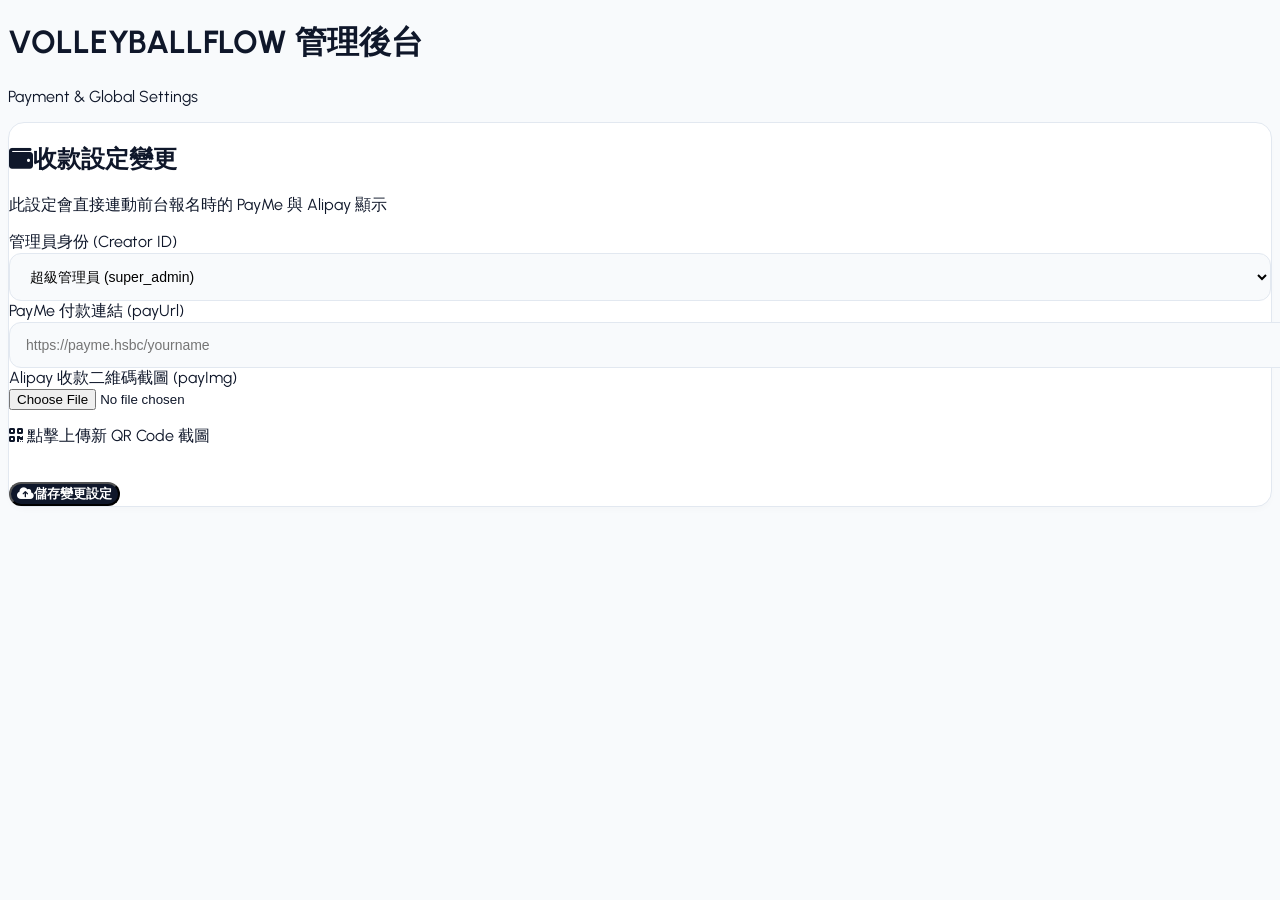
==== admin.html @ f873e1bb "Update admin.html" ====
<!DOCTYPE html>
<html lang="zh-Hant">
<head>
<meta charset="UTF-8">
<meta name="viewport" content="width=device-width, initial-scale=1.0, maximum-scale=1.0, user-scalable=no">
<title>VolleyballFlow | 後台管理系統</title>
<link rel="preconnect" href="https://fonts.googleapis.com">
<link rel="preconnect" href="https://fonts.gstatic.com" crossorigin>
<link href="https://fonts.googleapis.com/css2?family=Urbanist:wght@300;400;600;700;800&display=swap" rel="stylesheet">
<script src="https://cdn.tailwindcss.com"></script>
<link rel="stylesheet" href="https://cdnjs.cloudflare.com/ajax/libs/font-awesome/6.5.1/css/all.min.css">
<style>
body {
    background: #f8fafc;
    color: #0f172a;
    font-family: 'Urbanist', sans-serif;
}
.admin-card {
    background: #ffffff;
    border: 1px solid #e2e8f0;
    border-radius: 16px;
    box-shadow: 0 4px 6px -1px rgba(0, 0, 0, 0.02);
}
.btn-black {
    background: #0f172a;
    color: #ffffff;
    border-radius: 12px;
    font-weight: 600;
    transition: all 0.2s ease;
    display: flex;
    align-items: center;
    justify-content: center;
}
.btn-black:hover { background: #1e293b; }
.btn-black:disabled { opacity: 0.4; pointer-events: none; background: #64748b; }
.input-flat {
    width: 100%;
    border: 1px solid #e2e8f0;
    padding: 14px 16px;
    border-radius: 12px;
    font-size: 14px;
    outline: none;
    transition: all 0.2s ease;
    background: #f8fafc;
}
.input-flat:focus {
    border-color: #6366f1;
    background: #ffffff;
    box-shadow: 0 0 0 4px rgba(99, 102, 241, 0.1);
}
</style>
</head>
<body class="p-4 md:p-8">

<div class="max-w-xl mx-auto w-full">
    <header class="mb-8 mt-4 border-b border-slate-200 pb-6">
        <h1 class="text-2xl font-extrabold tracking-tighter">
            VOLLEYBALLFLOW <span class="text-indigo-600">管理後台</span>
        </h1>
        <p class="text-xs font-bold text-slate-400 tracking-widest uppercase mt-1">Payment & Global Settings</p>
    </header>

    <div class="admin-card p-6 space-y-6">
        <div class="border-b border-slate-100 pb-3">
            <h2 class="text-lg font-bold tracking-tight text-slate-800"><i class="fa-solid fa-wallet mr-2 text-indigo-500"></i>收款設定變更</h2>
            <p class="text-xs text-slate-400 mt-0.5">此設定會直接連動前台報名時的 PayMe 與 Alipay 顯示</p>
        </div>

        <div class="space-y-4">
            <div>
                <label class="block text-xs font-bold uppercase tracking-wider text-slate-500 mb-2">管理員身份 (Creator ID)</label>
                <select id="admin_id_select" class="input-flat font-mono font-bold text-indigo-600">
                    <option value="super_admin">超級管理員 (super_admin)</option>
                    </select>
            </div>

            <div>
                <label class="block text-xs font-bold uppercase tracking-wider text-slate-500 mb-2">PayMe 付款連結 (payUrl)</label>
                <input id="pay_url_input" type="text" placeholder="https://payme.hsbc/yourname" class="input-flat font-mono">
            </div>

            <div>
                <label class="block text-xs font-bold uppercase tracking-wider text-slate-500 mb-2">Alipay 收款二維碼截圖 (payImg)</label>
                <div class="border border-dashed border-slate-200 rounded-xl p-6 text-center relative hover:bg-slate-50 transition cursor-pointer bg-white">
                    <input type="file" id="pay_img_input" accept="image/*" class="absolute inset-0 w-full h-full opacity-0 cursor-pointer z-50">
                    <div id="upload_placeholder" class="text-slate-400 text-xs font-medium space-y-1">
                        <p><i class="fa-solid fa-qrcode text-xl mb-1 block text-slate-300"></i> 點擊上傳新 QR Code 截圖</p>
                    </div>
                    <img id="upload_preview" src="" class="hidden h-40 mx-auto rounded-lg relative z-10 object-contain shadow-sm border border-slate-100">
                </div>
            </div>

            <button id="btn_save_settings" class="w-full btn-black py-4 uppercase text-xs font-bold tracking-wider mt-4 shadow-md">
                <i class="fa-solid fa-cloud-arrow-up mr-2"></i> 儲存變更設定
            </button>
        </div>
    </div>
</div>

<script type="module">
import { initializeApp } from "https://www.gstatic.com/firebasejs/10.7.1/firebase-app.js";
import { initializeFirestore, doc, getDoc, setDoc } from "https://www.gstatic.com/firebasejs/10.7.1/firebase-firestore.js";

// 使用與前台完全相同的 Firebase 配置
const firebaseConfig = { apiKey: 'AIzaSyBTd2xfvfNxoaD9irEx-W4B5gptzC-Mon0', authDomain: "volleyballflow-7cf02.firebaseapp.com", projectId: "volleyballflow-7cf02", storageBucket: "volleyballflow-7cf02.firebasestorage.app", messagingSenderId: "1032620495700", appId: "1:1032620495700:web:c2d84f02e435d99e15eec1" };
const app = initializeApp(firebaseConfig);
const db = initializeFirestore(app);

const $ = id => document.getElementById(id);
let currentBase64Img = ""; // 用來暫存轉碼後的圖片

// 圖片壓縮並轉為 Base64 (高相容性做法)
const compressAndGetBase64 = (file) => new Promise((resolve, reject) => {
    const reader = new FileReader();
    reader.onload = e => {
        const img = new Image();
        img.onload = () => {
            const canvas = document.createElement('canvas');
            const max = 600; // 後台收款碼不需太大，600px 即可清晰掃碼
            const scale = img.width > max ? max / img.width : 1;
            canvas.width = img.width * scale;
            canvas.height = img.height * scale;
            const ctx = canvas.getContext('2d');
            if (!ctx) return reject(new Error("Canvas Error"));
            ctx.drawImage(img, 0, 0, canvas.width, canvas.height);
            resolve(canvas.toDataURL('image/jpeg', 0.7)); // 壓縮為 jpeg，品質 0.7
        };
        img.src = e.target.result;
    };
    reader.readAsDataURL(file);
});

// 即時預覽上傳的圖片
$('pay_img_input').onchange = async (e) => {
    const file = e.target.files[0];
    if (!file) return;
    try {
        $('btn_save_settings').disabled = true;
        $('btn_save_settings').innerText = "PROCESSING IMAGE...";
        
        currentBase64Img = await compressAndGetBase64(file);
        
        $('upload_preview').src = currentBase64Img;
        $('upload_preview').classList.remove('hidden');
        $('upload_placeholder').classList.add('hidden');
    } catch (err) {
        alert("圖片處理失敗，請重試");
    } finally {
        $('btn_save_settings').disabled = false;
        $('btn_save_settings').innerText = "儲存變更設定";
    }
};

// 進入頁面時，自動載入現有的設定資料
const loadCurrentSettings = async () => {
    const adminId = $('admin_id_select').value;
    // 依據前台邏輯：super_admin 存放在 global_settings/payment；其餘存放在 admins/adminId
    const docRef = adminId === 'super_admin' ? doc(db, "global_settings", "payment") : doc(db, "admins", adminId);
    
    try {
        const dSnap = await getDoc(docRef);
        if (dSnap.exists()) {
            const data = dSnap.data();
            $('pay_url_input').value = data.payUrl || "";
            if (data.payImg) {
                currentBase64Img = data.payImg;
                $('upload_preview').src = data.payImg;
                $('upload_preview').classList.remove('hidden');
                $('upload_placeholder').classList.add('hidden');
            } else {
                $('upload_preview').classList.add('hidden');
                $('upload_placeholder').classList.remove('hidden');
            }
        } else {
            $('pay_url_input').value = "";
            currentBase64Img = "";
            $('upload_preview').classList.add('hidden');
            $('upload_placeholder').classList.remove('hidden');
        }
    } catch (err) {
        console.error("載入失敗:", err);
    }
};

// 當切換身分時自動重新載入資料
$('admin_id_select').onchange = loadCurrentSettings;
window.addEventListener('DOMContentLoaded', loadCurrentSettings);

// 重大修復：直接在 JS 內綁定 click 事件，徹底解決 type="module" 導致 onclick 撳唔到嘅問題！
$('btn_save_settings').onclick = async () => {
    const adminId = $('admin_id_select').value;
    const payUrl = $('pay_url_input').value.trim();
    const btn = $('btn_save_settings');
    
    btn.disabled = true;
    btn.innerHTML = `<i class="fa-solid fa-spinner animate-spin mr-2"></i> SAVING...`;

    // 依據前台標準路徑對接
    const docRef = adminId === 'super_admin' ? doc(db, "global_settings", "payment") : doc(db, "admins", adminId);

    try {
        await setDoc(docRef, {
            payUrl: payUrl,
            payImg: currentBase64Img // 寫入前台對應的變數
        }, { merge: true });

        alert("🎉 付款設定變更成功！前台已即時同步。");
    } catch (error) {
        console.error("儲存失敗:", error);
        alert("儲存失敗，請檢查網路或 Firebase 權限設定！");
    } finally {
        btn.disabled = false;
        btn.innerHTML = `<i class="fa-solid fa-cloud-arrow-up mr-2"></i> 儲存變更設定`;
    }
};
</script>
</body>
</html>
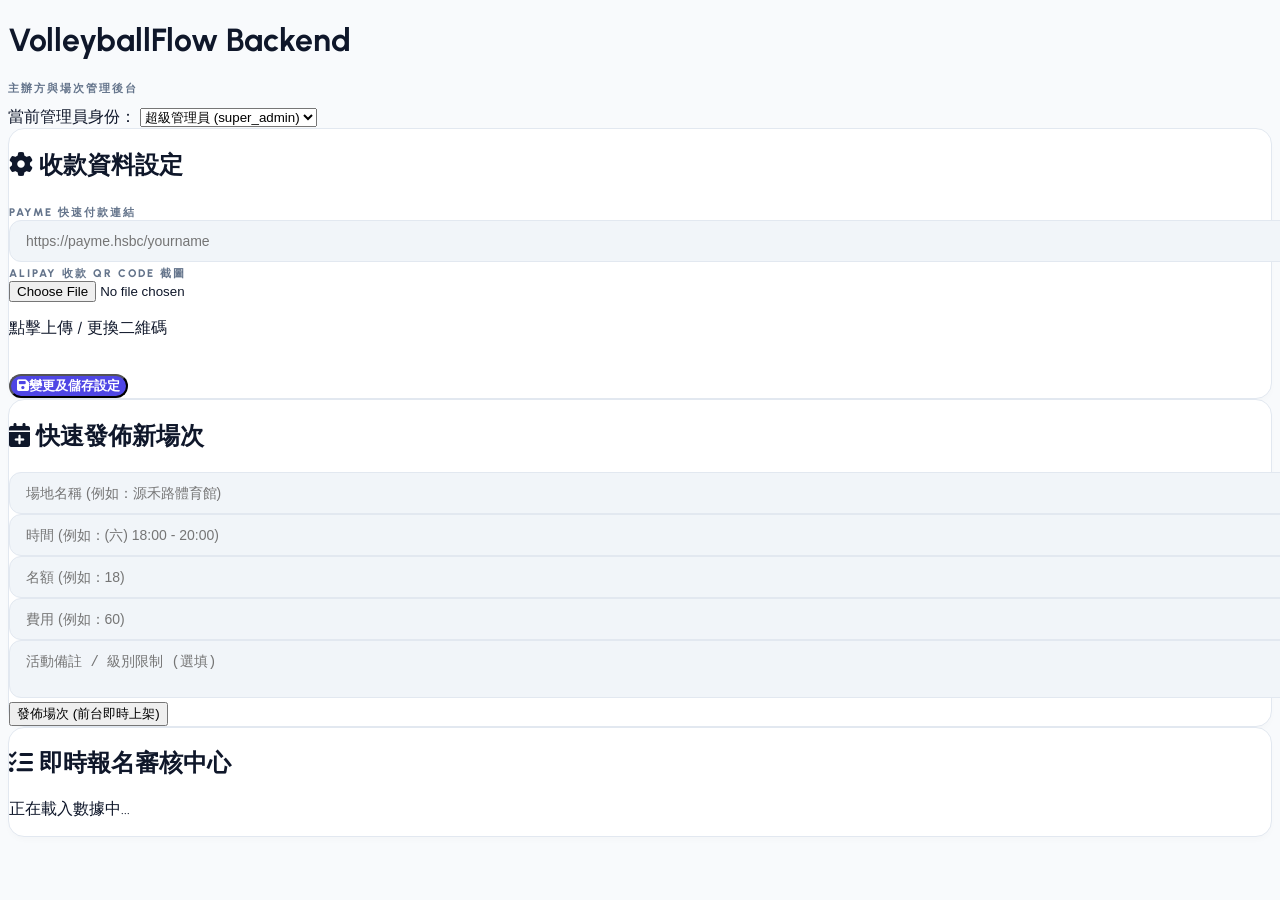
==== commit e24b430f: "Update admin.html" ====
--- a/admin.html
+++ b/admin.html
@@ -2,7 +2,7 @@
 <html lang="zh-Hant">
 <head>
 <meta charset="UTF-8">
-<meta name="viewport" content="width=device-width, initial-scale=1.0, maximum-scale=1.0, user-scalable=no">
+<meta name="viewport" content="width=device-width, initial-scale=1.0">
 <title>VolleyballFlow | 後台管理系統</title>
 <link rel="preconnect" href="https://fonts.googleapis.com">
 <link rel="preconnect" href="https://fonts.gstatic.com" crossorigin>
@@ -10,209 +10,295 @@
 <script src="https://cdn.tailwindcss.com"></script>
 <link rel="stylesheet" href="https://cdnjs.cloudflare.com/ajax/libs/font-awesome/6.5.1/css/all.min.css">
 <style>
-body {
-    background: #f8fafc;
-    color: #0f172a;
-    font-family: 'Urbanist', sans-serif;
-}
-.admin-card {
-    background: #ffffff;
-    border: 1px solid #e2e8f0;
-    border-radius: 16px;
-    box-shadow: 0 4px 6px -1px rgba(0, 0, 0, 0.02);
-}
-.btn-black {
-    background: #0f172a;
-    color: #ffffff;
-    border-radius: 12px;
-    font-weight: 600;
-    transition: all 0.2s ease;
-    display: flex;
-    align-items: center;
-    justify-content: center;
-}
-.btn-black:hover { background: #1e293b; }
-.btn-black:disabled { opacity: 0.4; pointer-events: none; background: #64748b; }
-.input-flat {
-    width: 100%;
-    border: 1px solid #e2e8f0;
-    padding: 14px 16px;
-    border-radius: 12px;
-    font-size: 14px;
-    outline: none;
-    transition: all 0.2s ease;
-    background: #f8fafc;
-}
-.input-flat:focus {
-    border-color: #6366f1;
-    background: #ffffff;
-    box-shadow: 0 0 0 4px rgba(99, 102, 241, 0.1);
-}
+body { background: #f8fafc; color: #0f172a; font-family: 'Urbanist', sans-serif; }
+.admin-card { background: #ffffff; border: 1px solid #e2e8f0; border-radius: 16px; box-shadow: 0 4px 6px -1px rgba(0,0,0,0.02); }
+.input-flat { width: 100%; border: 1px solid #e2e8f0; padding: 12px 16px; border-radius: 12px; font-size: 14px; outline: none; background: #f1f5f9; transition: all 0.2s; }
+.input-flat:focus { border-color: #4f46e5; background: #ffffff; box-shadow: 0 0 0 4px rgba(79, 70, 229, 0.1); }
+.btn-indigo { background: #4f46e5; color: #ffffff; border-radius: 12px; font-weight: 600; transition: all 0.2s; display: flex; align-items: center; justify-content: center; }
+.btn-indigo:hover { background: #4338ca; }
+.btn-indigo:disabled { opacity: 0.5; pointer-events: none; }
+.section-title { font-size: 11px; font-weight: 800; text-transform: uppercase; letter-spacing: 2px; color: #64748b; }
 </style>
 </head>
 <body class="p-4 md:p-8">
 
-<div class="max-w-xl mx-auto w-full">
-    <header class="mb-8 mt-4 border-b border-slate-200 pb-6">
-        <h1 class="text-2xl font-extrabold tracking-tighter">
-            VOLLEYBALLFLOW <span class="text-indigo-600">管理後台</span>
-        </h1>
-        <p class="text-xs font-bold text-slate-400 tracking-widest uppercase mt-1">Payment & Global Settings</p>
+<div class="max-w-7xl mx-auto space-y-8">
+    <header class="flex flex-col md:flex-row justify-between items-start md:items-center border-b border-slate-200 pb-6 gap-4">
+        <div>
+            <h1 class="text-3xl font-black tracking-tight text-slate-900">VolleyballFlow <span class="text-indigo-600">Backend</span></h1>
+            <p class="section-title mt-1">主辦方與場次管理後台</p>
+        </div>
+        <div class="flex items-center gap-3 bg-white p-3 rounded-xl border border-slate-200 shadow-2xs">
+            <span class="text-xs font-bold text-slate-500">當前管理員身份：</span>
+            <select id="admin-selector" onchange="window.adminFlow.loadPaymentSettings()" class="text-xs font-bold text-indigo-600 outline-none bg-transparent cursor-pointer">
+                <option value="super_admin">超級管理員 (super_admin)</option>
+                <option value="admin_01">一般主辦方 (admin_01)</option>
+                <option value="admin_02">一般主辦方 (admin_02)</option>
+            </select>
+        </div>
     </header>
 
-    <div class="admin-card p-6 space-y-6">
-        <div class="border-b border-slate-100 pb-3">
-            <h2 class="text-lg font-bold tracking-tight text-slate-800"><i class="fa-solid fa-wallet mr-2 text-indigo-500"></i>收款設定變更</h2>
-            <p class="text-xs text-slate-400 mt-0.5">此設定會直接連動前台報名時的 PayMe 與 Alipay 顯示</p>
+    <div class="grid grid-cols-1 lg:grid-cols-3 gap-8">
+        
+        <div class="space-y-6">
+            <div class="admin-card p-6">
+                <h2 class="text-lg font-bold tracking-tight mb-4 text-slate-800"><i class="fa-solid fa-gear text-indigo-500 mr-1"></i> 收款資料設定</h2>
+                <div class="space-y-4">
+                    <div>
+                        <label class="section-title block mb-2">PayMe 快速付款連結</label>
+                        <input id="set_pay_url" type="text" placeholder="https://payme.hsbc/yourname" class="input-flat">
+                    </div>
+                    <div>
+                        <label class="section-title block mb-2">Alipay 收款 QR Code 截圖</label>
+                        <div class="border border-dashed border-slate-200 rounded-xl p-4 text-center relative hover:bg-slate-50 cursor-pointer bg-slate-50">
+                            <input type="file" id="set_pay_img_input" accept="image/*" class="absolute inset-0 w-full h-full opacity-0 cursor-pointer" onchange="window.adminFlow.previewPayImg(this)">
+                            <p id="pay_img_placeholder" class="text-slate-400 text-xs font-medium">點擊上傳 / 更換二維碼</p>
+                            <img id="pay_img_preview" src="" class="hidden h-32 mx-auto rounded-lg mt-2 object-contain border border-slate-200">
+                        </div>
+                    </div>
+                    <button id="btn-save-setting" onclick="window.adminFlow.savePaymentSettings()" class="w-full btn-indigo py-3.5 text-xs font-bold uppercase tracking-wider mt-2 shadow-sm">
+                        <i class="fa-solid fa-floppy-disk mr-1.5"></i> 變更及儲存設定
+                    </button>
+                </div>
+            </div>
+
+            <div class="admin-card p-6">
+                <h2 class="text-lg font-bold tracking-tight mb-4 text-slate-800"><i class="fa-solid fa-calendar-plus text-indigo-500 mr-1"></i> 快速發佈新場次</h2>
+                <div class="space-y-3">
+                    <input id="g_location" type="text" placeholder="場地名稱 (例如：源禾路體育館)" class="input-flat">
+                    <input id="g_time" type="text" placeholder="時間 (例如：(六) 18:00 - 20:00)" class="input-flat">
+                    <div class="grid grid-cols-2 gap-2">
+                        <input id="g_max" type="number" placeholder="名額 (例如：18)" class="input-flat">
+                        <input id="g_price" type="number" placeholder="費用 (例如：60)" class="input-flat">
+                    </div>
+                    <textarea id="g_desc" placeholder="活動備註 / 級別限制 (選填)" class="input-flat h-20 resize-none"></textarea>
+                    <button onclick="window.adminFlow.createGame()" class="w-full bg-slate-900 hover:bg-slate-800 text-white font-bold py-3.5 rounded-xl text-xs uppercase tracking-wider shadow-sm">
+                        發佈場次 (前台即時上架)
+                    </button>
+                </div>
+            </div>
         </div>
 
-        <div class="space-y-4">
-            <div>
-                <label class="block text-xs font-bold uppercase tracking-wider text-slate-500 mb-2">管理員身份 (Creator ID)</label>
-                <select id="admin_id_select" class="input-flat font-mono font-bold text-indigo-600">
-                    <option value="super_admin">超級管理員 (super_admin)</option>
-                    </select>
-            </div>
-
-            <div>
-                <label class="block text-xs font-bold uppercase tracking-wider text-slate-500 mb-2">PayMe 付款連結 (payUrl)</label>
-                <input id="pay_url_input" type="text" placeholder="https://payme.hsbc/yourname" class="input-flat font-mono">
-            </div>
-
-            <div>
-                <label class="block text-xs font-bold uppercase tracking-wider text-slate-500 mb-2">Alipay 收款二維碼截圖 (payImg)</label>
-                <div class="border border-dashed border-slate-200 rounded-xl p-6 text-center relative hover:bg-slate-50 transition cursor-pointer bg-white">
-                    <input type="file" id="pay_img_input" accept="image/*" class="absolute inset-0 w-full h-full opacity-0 cursor-pointer z-50">
-                    <div id="upload_placeholder" class="text-slate-400 text-xs font-medium space-y-1">
-                        <p><i class="fa-solid fa-qrcode text-xl mb-1 block text-slate-300"></i> 點擊上傳新 QR Code 截圖</p>
-                    </div>
-                    <img id="upload_preview" src="" class="hidden h-40 mx-auto rounded-lg relative z-10 object-contain shadow-sm border border-slate-100">
+        <div class="lg:col-span-2 space-y-6">
+            <div class="admin-card p-6">
+                <h2 class="text-lg font-bold tracking-tight mb-4 text-slate-800"><i class="fa-solid fa-list-check text-indigo-500 mr-1"></i> 即時報名審核中心</h2>
+                
+                <div id="games-dashboard" class="space-y-6">
+                    <p class="text-slate-400 text-xs">正在載入數據中...</p>
                 </div>
             </div>
-
-            <button id="btn_save_settings" class="w-full btn-black py-4 uppercase text-xs font-bold tracking-wider mt-4 shadow-md">
-                <i class="fa-solid fa-cloud-arrow-up mr-2"></i> 儲存變更設定
-            </button>
         </div>
+
     </div>
 </div>
 
+<div id="img-modal" class="fixed inset-0 bg-slate-900/80 hidden z-[9999] flex items-center justify-center p-4" onclick="this.classList.add('hidden')">
+    <img id="modal-img" src="" class="max-w-full max-h-[90vh] rounded-xl shadow-2xl">
+</div>
+
 <script type="module">
 import { initializeApp } from "https://www.gstatic.com/firebasejs/10.7.1/firebase-app.js";
-import { initializeFirestore, doc, getDoc, setDoc } from "https://www.gstatic.com/firebasejs/10.7.1/firebase-firestore.js";
-
-// 使用與前台完全相同的 Firebase 配置
+import { initializeFirestore, doc, getDoc, setDoc, collection, addDoc, onSnapshot, query, orderBy, serverTimestamp, updateDoc, deleteDoc } from "https://www.gstatic.com/firebasejs/10.7.1/firebase-firestore.js";
+
 const firebaseConfig = { apiKey: 'AIzaSyBTd2xfvfNxoaD9irEx-W4B5gptzC-Mon0', authDomain: "volleyballflow-7cf02.firebaseapp.com", projectId: "volleyballflow-7cf02", storageBucket: "volleyballflow-7cf02.firebasestorage.app", messagingSenderId: "1032620495700", appId: "1:1032620495700:web:c2d84f02e435d99e15eec1" };
 const app = initializeApp(firebaseConfig);
 const db = initializeFirestore(app);
 
 const $ = id => document.getElementById(id);
-let currentBase64Img = ""; // 用來暫存轉碼後的圖片
-
-// 圖片壓縮並轉為 Base64 (高相容性做法)
-const compressAndGetBase64 = (file) => new Promise((resolve, reject) => {
-    const reader = new FileReader();
-    reader.onload = e => {
-        const img = new Image();
-        img.onload = () => {
-            const canvas = document.createElement('canvas');
-            const max = 600; // 後台收款碼不需太大，600px 即可清晰掃碼
-            const scale = img.width > max ? max / img.width : 1;
-            canvas.width = img.width * scale;
-            canvas.height = img.height * scale;
-            const ctx = canvas.getContext('2d');
-            if (!ctx) return reject(new Error("Canvas Error"));
-            ctx.drawImage(img, 0, 0, canvas.width, canvas.height);
-            resolve(canvas.toDataURL('image/jpeg', 0.7)); // 壓縮為 jpeg，品質 0.7
+let currentPayImgBase64 = "";
+let activeListeners = {}; // 用嚟記住每個場次嘅即時監聽器
+
+window.adminFlow = {
+    // 1. 讀取付款設定
+    loadPaymentSettings: async () => {
+        const adminId = $('admin-selector').value;
+        const docRef = adminId === 'super_admin' ? doc(db, "global_settings", "payment") : doc(db, "admins", adminId);
+        
+        // 先清空
+        $('set_pay_url').value = "";
+        $('pay_img_preview').src = "";
+        $('pay_img_preview').classList.add('hidden');
+        $('pay_img_placeholder').classList.remove('hidden');
+        currentPayImgBase64 = "";
+
+        try {
+            const d = await getDoc(docRef);
+            if (d.exists()) {
+                const data = d.data();
+                if (data.payUrl) $('set_pay_url').value = data.payUrl;
+                if (data.payImg) {
+                    $('pay_img_preview').src = data.payImg;
+                    $('pay_img_preview').classList.remove('hidden');
+                    $('pay_img_placeholder').classList.add('hidden');
+                    currentPayImgBase64 = data.payImg;
+                }
+            }
+        } catch (e) { console.error("讀取付款設定失敗: ", e); }
+    },
+
+    // 2. 預覽同壓縮 QR Code 圖片
+    previewPayImg: (input) => {
+        const file = input.files[0];
+        if (!file) return;
+        const r = new FileReader();
+        r.onload = e => {
+            const img = new Image();
+            img.onload = () => {
+                const cvs = document.createElement('canvas');
+                const max = 500; // QR code 唔使太高像素，500px 夠晒
+                const scale = img.width > max ? max / img.width : 1;
+                cvs.width = img.width * scale;
+                cvs.height = img.height * scale;
+                const ctx = cvs.getContext('2d');
+                ctx.drawImage(img, 0, 0, cvs.width, cvs.height);
+                currentPayImgBase64 = cvs.toDataURL('image/jpeg', 0.7);
+                
+                $('pay_img_preview').src = currentPayImgBase64;
+                $('pay_img_preview').classList.remove('hidden');
+                $('pay_img_placeholder').classList.add('hidden');
+            };
+            img.src = e.target.result;
         };
-        img.src = e.target.result;
-    };
-    reader.readAsDataURL(file);
-});
-
-// 即時預覽上傳的圖片
-$('pay_img_input').onchange = async (e) => {
-    const file = e.target.files[0];
-    if (!file) return;
-    try {
-        $('btn_save_settings').disabled = true;
-        $('btn_save_settings').innerText = "PROCESSING IMAGE...";
+        r.readAsDataURL(file);
+    },
+
+    // 3. 儲存付款設定 (Fix 咗之前撳唔到嘅Bug)
+    savePaymentSettings: async () => {
+        const btn = $('btn-save-setting');
+        const adminId = $('admin-selector').value;
+        const payUrl = $('set_pay_url').value.trim();
         
-        currentBase64Img = await compressAndGetBase64(file);
-        
-        $('upload_preview').src = currentBase64Img;
-        $('upload_preview').classList.remove('hidden');
-        $('upload_placeholder').classList.add('hidden');
-    } catch (err) {
-        alert("圖片處理失敗，請重試");
-    } finally {
-        $('btn_save_settings').disabled = false;
-        $('btn_save_settings').innerText = "儲存變更設定";
+        btn.disabled = true;
+        btn.innerText = "SAVING...";
+
+        try {
+            const docRef = adminId === 'super_admin' ? doc(db, "global_settings", "payment") : doc(db, "admins", adminId);
+            await setDoc(docRef, {
+                payUrl: payUrl,
+                payImg: currentPayImgBase64
+            }, { merge: true });
+            
+            alert("✅ 付款設定已成功更新！前台報名將會即時連動。");
+        } catch (e) {
+            alert("❌ 儲存失敗，請檢查網路或資料庫權限。");
+            console.error(e);
+        } finally {
+            btn.disabled = false;
+            btn.innerHTML = `<i class="fa-solid fa-floppy-disk mr-1.5"></i> 變更及儲存設定`;
+        }
+    },
+
+    // 4. 開新場次
+    createGame: async () => {
+        const locName = $('g_location').value.trim();
+        const gTime = $('g_time').value.trim();
+        const gMax = parseInt($('g_max').value);
+        const gPrice = parseInt($('g_price').value);
+        const gDesc = $('g_desc').value.trim();
+        const adminId = $('admin-selector').value;
+        const adminName = adminId === 'super_admin' ? 'SuperAdmin' : adminId;
+
+        if (!locName || !gTime || !gMax || isNaN(gPrice)) {
+            alert("請填好晒所有主要場次資料！"); return;
+        }
+
+        try {
+            await addDoc(collection(db, "games"), {
+                location: locName,
+                time: gTime,
+                maxPlayers: gMax,
+                price: gPrice,
+                description: gDesc,
+                approved: true, // 後台開嘅場次預設自動批准顯示
+                createdBy: adminName,
+                createdById: adminId,
+                timestamp: serverTimestamp()
+            });
+            alert("🎉 新場次發佈成功！");
+            $('g_location').value = ""; $('g_time').value = ""; $('g_max').value = ""; $('g_price').value = ""; $('g_desc').value = "";
+        } catch (e) { alert("發佈場次失敗！"); }
+    },
+
+    // 5. 放大睇收據
+    viewReceipt: (base64) => {
+        $('modal-img').src = base64;
+        $('img-modal').classList.remove('hidden');
+    },
+
+    // 6. 核實球員狀態 (一鍵入正選 / 轉狀態)
+    updatePlayerStatus: async (gid, pid, newStatus) => {
+        try {
+            await updateDoc(doc(db, `games/${gid}/players`, pid), { status: newStatus });
+        } catch (e) { alert("更新失敗"); }
+    },
+
+    // 7. 刪除/拒絕球員
+    deletePlayer: async (gid, pid) => {
+        if (!confirm("確定要刪除呢個球員嘅報名紀錄？")) return;
+        try {
+            await deleteDoc(doc(db, `games/${gid}/players`, pid));
+        } catch (e) { alert("刪除失敗"); }
     }
 };
 
-// 進入頁面時，自動載入現有的設定資料
-const loadCurrentSettings = async () => {
-    const adminId = $('admin_id_select').value;
-    // 依據前台邏輯：super_admin 存放在 global_settings/payment；其餘存放在 admins/adminId
-    const docRef = adminId === 'super_admin' ? doc(db, "global_settings", "payment") : doc(db, "admins", adminId);
-    
-    try {
-        const dSnap = await getDoc(docRef);
-        if (dSnap.exists()) {
-            const data = dSnap.data();
-            $('pay_url_input').value = data.payUrl || "";
-            if (data.payImg) {
-                currentBase64Img = data.payImg;
-                $('upload_preview').src = data.payImg;
-                $('upload_preview').classList.remove('hidden');
-                $('upload_placeholder').classList.add('hidden');
-            } else {
-                $('upload_preview').classList.add('hidden');
-                $('upload_placeholder').classList.remove('hidden');
+// 監聽所有場次同埋佢哋下面嘅球員報名
+onSnapshot(query(collection(db, "games"), orderBy("timestamp", "desc")), (gamesSnap) => {
+    const dashboard = $('games-dashboard');
+    if (gamesSnap.empty) {
+        dashboard.innerHTML = `<p class="text-slate-400 text-xs text-center py-6">目前資料庫沒有任何場次</p>`;
+        return;
+    }
+
+    dashboard.innerHTML = ""; // 先清空
+
+    gamesSnap.forEach((gameDoc) => {
+        const g = gameDoc.data();
+        const gid = gameDoc.id;
+
+        const gameBox = document.createElement('div');
+        gameBox.className = "p-5 border border-slate-200 rounded-xl bg-slate-50 space-y-4";
+        gameBox.innerHTML = `
+            <div class="flex justify-between items-start border-b border-slate-200 pb-3">
+                <div>
+                    <h3 class="font-extrabold text-base text-slate-800 uppercase">${g.location}</h3>
+                    <p class="text-xs text-indigo-600 font-bold mt-0.5">${g.time} | 價錢: $${g.price} | 名額: ${g.maxPlayers}</p>
+                </div>
+                <span class="text-[9px] font-bold text-slate-400 bg-white border border-slate-200 px-2 py-0.5 rounded uppercase">ID: ${g.createdBy}</span>
+            </div>
+            <div id="player-rows-${gid}" class="space-y-2">
+                <p class="text-slate-400 text-[11px] italic">載入球員名冊中...</p>
+            </div>
+        `;
+        dashboard.appendChild(gameBox);
+
+        // 即時監聽該場次下所有球員嘅變動
+        if (activeListeners[gid]) activeListeners[gid](); // 拔除舊監聽防止記憶體洩漏
+        
+        activeListeners[gid] = onSnapshot(query(collection(db, `games/${gid}/players`), orderBy("timestamp", "asc")), (playersSnap) => {
+            const rowContainer = $(`player-rows-${gid}`);
+            if (!rowContainer) return;
+
+            if (playersSnap.empty) {
+                rowContainer.innerHTML = `<p class="text-slate-400 text-[11px]">暫時未有球員提交報名</p>`;
+                return;
             }
-        } else {
-            $('pay_url_input').value = "";
-            currentBase64Img = "";
-            $('upload_preview').classList.add('hidden');
-            $('upload_placeholder').classList.remove('hidden');
-        }
-    } catch (err) {
-        console.error("載入失敗:", err);
-    }
-};
-
-// 當切換身分時自動重新載入資料
-$('admin_id_select').onchange = loadCurrentSettings;
-window.addEventListener('DOMContentLoaded', loadCurrentSettings);
-
-// 重大修復：直接在 JS 內綁定 click 事件，徹底解決 type="module" 導致 onclick 撳唔到嘅問題！
-$('btn_save_settings').onclick = async () => {
-    const adminId = $('admin_id_select').value;
-    const payUrl = $('pay_url_input').value.trim();
-    const btn = $('btn_save_settings');
-    
-    btn.disabled = true;
-    btn.innerHTML = `<i class="fa-solid fa-spinner animate-spin mr-2"></i> SAVING...`;
-
-    // 依據前台標準路徑對接
-    const docRef = adminId === 'super_admin' ? doc(db, "global_settings", "payment") : doc(db, "admins", adminId);
-
-    try {
-        await setDoc(docRef, {
-            payUrl: payUrl,
-            payImg: currentBase64Img // 寫入前台對應的變數
-        }, { merge: true });
-
-        alert("🎉 付款設定變更成功！前台已即時同步。");
-    } catch (error) {
-        console.error("儲存失敗:", error);
-        alert("儲存失敗，請檢查網路或 Firebase 權限設定！");
-    } finally {
-        btn.disabled = false;
-        btn.innerHTML = `<i class="fa-solid fa-cloud-arrow-up mr-2"></i> 儲存變更設定`;
-    }
-};
-</script>
-</body>
-</html>
+
+            rowContainer.innerHTML = `
+                <table class="w-full text-left text-xs bg-white border border-slate-100 rounded-lg overflow-hidden shadow-2xs">
+                    <thead>
+                        <tr class="bg-slate-100 text-slate-500 font-bold border-b border-slate-200">
+                            <th class="p-2.5">球員</th>
+                            <th class="p-2.5">位置</th>
+                            <th class="p-2.5">收據</th>
+                            <th class="p-2.5">狀態</th>
+                            <th class="p-2.5 text-right">操作</th>
+                        </tr>
+                    </thead>
+                    <tbody id="tbody-${gid}"></tbody>
+                </table>
+            `;
+
+            const tbody = $(`tbody-${gid}`);
+            playersSnap.forEach((pDoc) => {
+                const p = pDoc.data();
+                const pid =
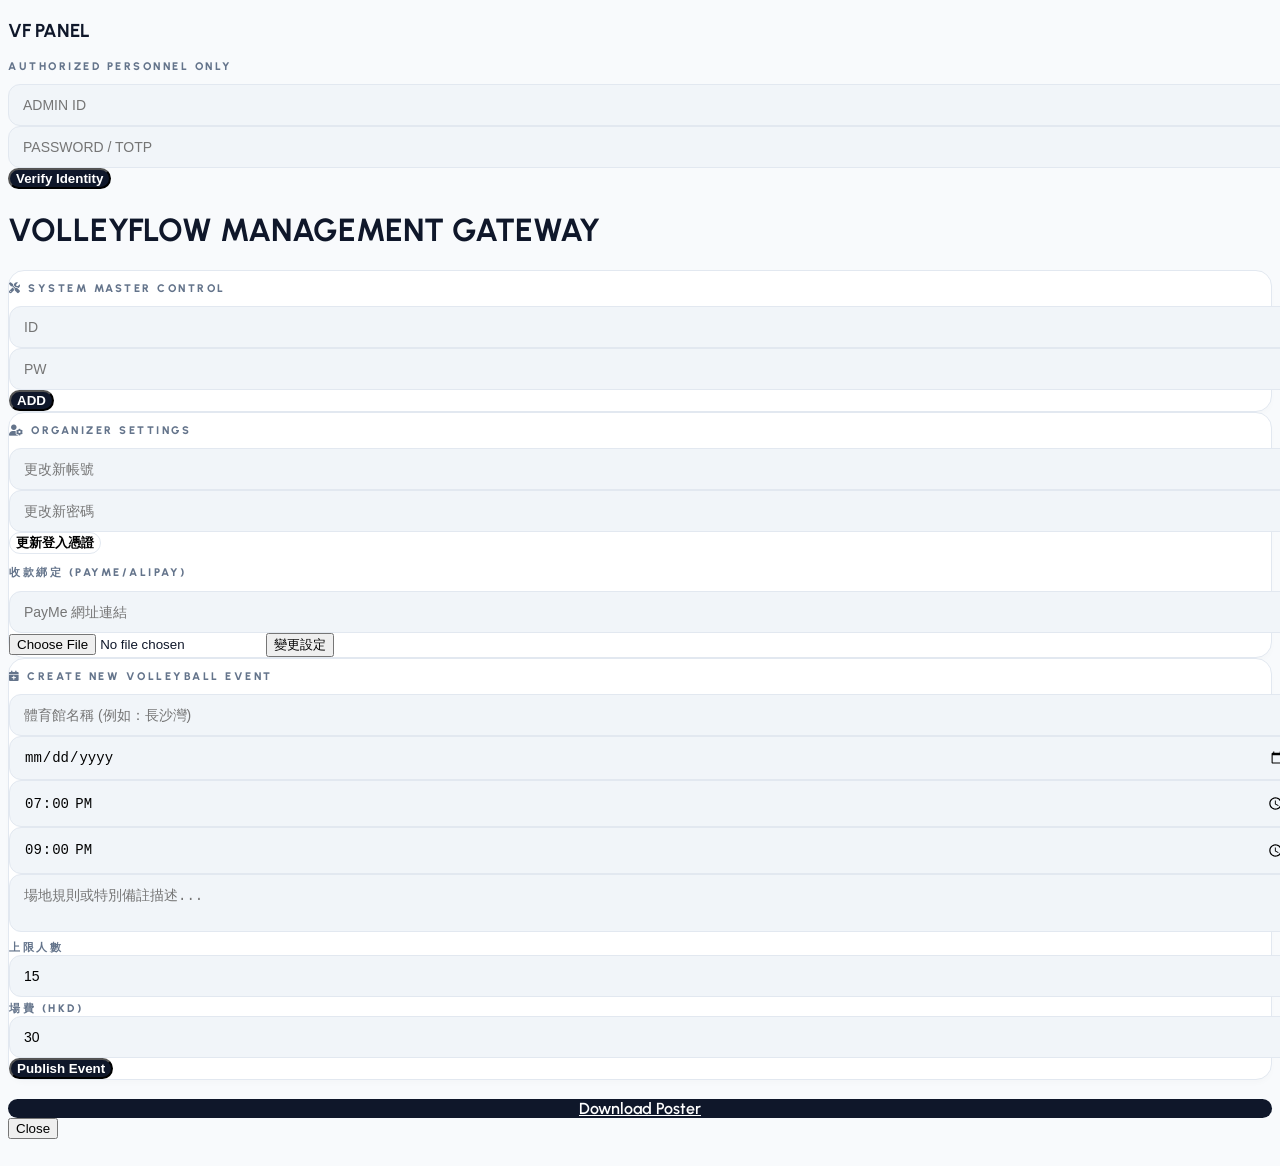
==== commit 0b60f54e: "Update admin.html" ====
--- a/admin.html
+++ b/admin.html
@@ -2,303 +2,414 @@
 <html lang="zh-Hant">
 <head>
 <meta charset="UTF-8">
-<meta name="viewport" content="width=device-width, initial-scale=1.0">
-<title>VolleyballFlow | 後台管理系統</title>
+<meta name="viewport" content="width=device-width, initial-scale=1.0, maximum-scale=1.0, user-scalable=no">
+<title>VolleyballFlow 控制總台 | 系統管理</title>
+
 <link rel="preconnect" href="https://fonts.googleapis.com">
 <link rel="preconnect" href="https://fonts.gstatic.com" crossorigin>
-<link href="https://fonts.googleapis.com/css2?family=Urbanist:wght@300;400;600;700;800&display=swap" rel="stylesheet">
+<link href="https://fonts.googleapis.com/css2?family=Urbanist:wght@400;600;700;800&display=swap" rel="stylesheet">
 <script src="https://cdn.tailwindcss.com"></script>
 <link rel="stylesheet" href="https://cdnjs.cloudflare.com/ajax/libs/font-awesome/6.5.1/css/all.min.css">
 <style>
-body { background: #f8fafc; color: #0f172a; font-family: 'Urbanist', sans-serif; }
-.admin-card { background: #ffffff; border: 1px solid #e2e8f0; border-radius: 16px; box-shadow: 0 4px 6px -1px rgba(0,0,0,0.02); }
-.input-flat { width: 100%; border: 1px solid #e2e8f0; padding: 12px 16px; border-radius: 12px; font-size: 14px; outline: none; background: #f1f5f9; transition: all 0.2s; }
-.input-flat:focus { border-color: #4f46e5; background: #ffffff; box-shadow: 0 0 0 4px rgba(79, 70, 229, 0.1); }
-.btn-indigo { background: #4f46e5; color: #ffffff; border-radius: 12px; font-weight: 600; transition: all 0.2s; display: flex; align-items: center; justify-content: center; }
-.btn-indigo:hover { background: #4338ca; }
-.btn-indigo:disabled { opacity: 0.5; pointer-events: none; }
-.section-title { font-size: 11px; font-weight: 800; text-transform: uppercase; letter-spacing: 2px; color: #64748b; }
+body {
+    background: #f8fafc;
+    color: #0f172a;
+    font-family: 'Urbanist', sans-serif;
+}
+.premium-card {
+    background: #ffffff;
+    border: 1px solid #e2e8f0;
+    border-radius: 16px;
+    box-shadow: 0 4px 6px -1px rgba(0, 0, 0, 0.02);
+}
+.btn-black {
+    background: #0f172a;
+    color: #ffffff;
+    border-radius: 12px;
+    font-weight: 600;
+    transition: all 0.2s ease;
+    display: flex;
+    align-items: center;
+    justify-content: center;
+}
+.btn-black:hover { background: #1e293b; }
+.btn-outline {
+    border: 1px solid #e2e8f0;
+    border-radius: 12px;
+    font-weight: 600;
+    background: #ffffff;
+    transition: all 0.2s ease;
+}
+.btn-outline:hover { border-color: #0f172a; background: #f8fafc; }
+.input-flat {
+    width: 100%;
+    border: 1px solid #e2e8f0;
+    padding: 12px 14px;
+    border-radius: 12px;
+    font-size: 14px;
+    outline: none;
+    background: #f1f5f9;
+}
+.input-flat:focus { border-color: #0f172a; background: #ffffff; }
+#toast {
+    position: fixed;
+    top: 24px;
+    left: 50%;
+    transform: translateX(-50%) translateY(-120px);
+    background: #0f172a;
+    color: #ffffff;
+    padding: 14px 28px;
+    border-radius: 50px;
+    z-index: 7000;
+    transition: transform 0.4s cubic-bezier(0.175, 0.885, 0.32, 1.275);
+}
+#toast.show { transform: translateX(-50%) translateY(0); }
+.section-title {
+    font-size: 11px;
+    font-weight: 800;
+    text-transform: uppercase;
+    letter-spacing: 2.5px;
+    color: #64748b;
+}
 </style>
 </head>
 <body class="p-4 md:p-8">
-
-<div class="max-w-7xl mx-auto space-y-8">
-    <header class="flex flex-col md:flex-row justify-between items-start md:items-center border-b border-slate-200 pb-6 gap-4">
-        <div>
-            <h1 class="text-3xl font-black tracking-tight text-slate-900">VolleyballFlow <span class="text-indigo-600">Backend</span></h1>
-            <p class="section-title mt-1">主辦方與場次管理後台</p>
-        </div>
-        <div class="flex items-center gap-3 bg-white p-3 rounded-xl border border-slate-200 shadow-2xs">
-            <span class="text-xs font-bold text-slate-500">當前管理員身份：</span>
-            <select id="admin-selector" onchange="window.adminFlow.loadPaymentSettings()" class="text-xs font-bold text-indigo-600 outline-none bg-transparent cursor-pointer">
-                <option value="super_admin">超級管理員 (super_admin)</option>
-                <option value="admin_01">一般主辦方 (admin_01)</option>
-                <option value="admin_02">一般主辦方 (admin_02)</option>
-            </select>
-        </div>
-    </header>
-
-    <div class="grid grid-cols-1 lg:grid-cols-3 gap-8">
-        
-        <div class="space-y-6">
-            <div class="admin-card p-6">
-                <h2 class="text-lg font-bold tracking-tight mb-4 text-slate-800"><i class="fa-solid fa-gear text-indigo-500 mr-1"></i> 收款資料設定</h2>
-                <div class="space-y-4">
-                    <div>
-                        <label class="section-title block mb-2">PayMe 快速付款連結</label>
-                        <input id="set_pay_url" type="text" placeholder="https://payme.hsbc/yourname" class="input-flat">
-                    </div>
-                    <div>
-                        <label class="section-title block mb-2">Alipay 收款 QR Code 截圖</label>
-                        <div class="border border-dashed border-slate-200 rounded-xl p-4 text-center relative hover:bg-slate-50 cursor-pointer bg-slate-50">
-                            <input type="file" id="set_pay_img_input" accept="image/*" class="absolute inset-0 w-full h-full opacity-0 cursor-pointer" onchange="window.adminFlow.previewPayImg(this)">
-                            <p id="pay_img_placeholder" class="text-slate-400 text-xs font-medium">點擊上傳 / 更換二維碼</p>
-                            <img id="pay_img_preview" src="" class="hidden h-32 mx-auto rounded-lg mt-2 object-contain border border-slate-200">
-                        </div>
-                    </div>
-                    <button id="btn-save-setting" onclick="window.adminFlow.savePaymentSettings()" class="w-full btn-indigo py-3.5 text-xs font-bold uppercase tracking-wider mt-2 shadow-sm">
-                        <i class="fa-solid fa-floppy-disk mr-1.5"></i> 變更及儲存設定
-                    </button>
-                </div>
-            </div>
-
-            <div class="admin-card p-6">
-                <h2 class="text-lg font-bold tracking-tight mb-4 text-slate-800"><i class="fa-solid fa-calendar-plus text-indigo-500 mr-1"></i> 快速發佈新場次</h2>
-                <div class="space-y-3">
-                    <input id="g_location" type="text" placeholder="場地名稱 (例如：源禾路體育館)" class="input-flat">
-                    <input id="g_time" type="text" placeholder="時間 (例如：(六) 18:00 - 20:00)" class="input-flat">
-                    <div class="grid grid-cols-2 gap-2">
-                        <input id="g_max" type="number" placeholder="名額 (例如：18)" class="input-flat">
-                        <input id="g_price" type="number" placeholder="費用 (例如：60)" class="input-flat">
-                    </div>
-                    <textarea id="g_desc" placeholder="活動備註 / 級別限制 (選填)" class="input-flat h-20 resize-none"></textarea>
-                    <button onclick="window.adminFlow.createGame()" class="w-full bg-slate-900 hover:bg-slate-800 text-white font-bold py-3.5 rounded-xl text-xs uppercase tracking-wider shadow-sm">
-                        發佈場次 (前台即時上架)
-                    </button>
-                </div>
-            </div>
-        </div>
-
-        <div class="lg:col-span-2 space-y-6">
-            <div class="admin-card p-6">
-                <h2 class="text-lg font-bold tracking-tight mb-4 text-slate-800"><i class="fa-solid fa-list-check text-indigo-500 mr-1"></i> 即時報名審核中心</h2>
-                
-                <div id="games-dashboard" class="space-y-6">
-                    <p class="text-slate-400 text-xs">正在載入數據中...</p>
-                </div>
-            </div>
-        </div>
-
+<div id="toast">MESSAGE</div>
+
+<div id="login_block" class="fixed inset-0 bg-slate-900 flex items-center justify-center p-6 z-[6000]">
+    <div class="bg-white p-8 rounded-2xl w-full max-w-sm space-y-6 shadow-2xl">
+        <div class="text-center">
+            <h3 class="text-3xl font-extrabold tracking-tighter text-slate-900">VF PANEL</h3>
+            <p class="section-title mt-1">Authorized Personnel Only</p>
+        </div>
+        <div class="space-y-3">
+            <input id="login_u" type="text" placeholder="ADMIN ID" class="input-flat">
+            <input id="login_p" type="password" placeholder="PASSWORD / TOTP" class="input-flat">
+        </div>
+        <button onclick="vflow.login()" class="w-full btn-black py-4 uppercase text-xs font-bold tracking-wider">Verify Identity</button>
     </div>
 </div>
 
-<div id="img-modal" class="fixed inset-0 bg-slate-900/80 hidden z-[9999] flex items-center justify-center p-4" onclick="this.classList.add('hidden')">
-    <img id="modal-img" src="" class="max-w-full max-h-[90vh] rounded-xl shadow-2xl">
+<div id="admin_dashboard" class="hidden max-w-7xl mx-auto w-full">
+    <header class="mb-8 flex justify-between items-end border-b border-slate-200 pb-6">
+        <div>
+            <h1 class="text-3xl font-extrabold tracking-tighter">VOLLEYFLOW <span class="text-indigo-600 text-sm font-bold tracking-widest block md:inline md:ml-2">MANAGEMENT GATEWAY</span></h1>
+        </div>
+        <div id="admin-status" class="flex items-center gap-2"></div>
+    </header>
+
+    <div class="grid grid-cols-1 lg:grid-cols-3 gap-6 mb-12">
+        <div id="super-admin-tools" class="hidden premium-card p-6 border-dashed border-red-200 flex flex-col justify-between">
+            <div>
+                <h3 class="section-title text-red-500 mb-4"><i class="fa-solid fa-screwdriver-wrench mr-1"></i> System Master Control</h3>
+                <div class="flex gap-2 mb-4">
+                    <input id="new_admin_u" type="text" placeholder="ID" class="input-flat text-xs">
+                    <input id="new_admin_p" type="text" placeholder="PW" class="input-flat text-xs">
+                    <button onclick="vflow.addAdminAccount()" class="btn-black px-4 text-[11px] shrink-0">ADD</button>
+                </div>
+            </div>
+            <div id="admin-list-container" class="space-y-2 pt-4 border-t border-red-50 max-h-48 overflow-y-auto"></div>
+        </div>
+        
+        <div class="premium-card p-6 flex flex-col justify-between">
+            <div>
+                <h3 class="section-title mb-4"><i class="fa-solid fa-user-gear mr-1"></i> Organizer Settings</h3>
+                <div class="space-y-3">
+                    <div class="grid grid-cols-2 gap-3 mb-3">
+                        <input id="edit_my_u" type="text" placeholder="更改新帳號" class="input-flat text-xs">
+                        <input id="edit_my_p" type="password" placeholder="更改新密碼" class="input-flat text-xs">
+                    </div>
+                    <button onclick="vflow.updateMyProfile()" class="w-full btn-outline py-2 text-xs uppercase font-bold mb-4">更新登入憑證</button>
+                    
+                    <div class="pt-3 border-t border-slate-100">
+                        <p class="section-title mb-2">收款綁定 (PayMe/Alipay)</p>
+                        <input id="pay_url_input" type="text" placeholder="PayMe 網址連結" class="input-flat text-xs mb-2">
+                        <div class="flex items-center justify-between bg-slate-50 p-2 rounded-lg border">
+                            <input id="pay_img_input" type="file" accept="image/*" class="text-[10px] w-full">
+                            <button onclick="vflow.updatePaySettings()" class="text-[10px] font-bold text-indigo-600 underline shrink-0">變更設定</button>
+                        </div>
+                    </div>
+                </div>
+            </div>
+        </div>
+
+        <div class="premium-card p-6">
+            <h3 class="section-title mb-4"><i class="fa-solid fa-calendar-plus mr-1"></i> Create New Volleyball Event</h3>
+            <div class="space-y-3">
+                <input id="new_loc" type="text" placeholder="體育館名稱 (例如：長沙灣)" class="input-flat text-xs">
+                <div class="grid grid-cols-2 gap-2">
+                    <input id="new_date" type="date" class="input-flat text-xs">
+                    <div class="flex gap-1">
+                        <input id="start_time" type="time" value="19:00" class="input-flat !p-1 text-xs text-center">
+                        <input id="end_time" type="time" value="21:00" class="input-flat !p-1 text-xs text-center">
+                    </div>
+                </div>
+                <textarea id="new_desc" placeholder="場地規則或特別備註描述..." class="input-flat h-16 resize-none text-xs"></textarea>
+                <div class="grid grid-cols-2 gap-3">
+                    <div>
+                        <label class="section-title !text-[9px]">上限人數</label>
+                        <input id="new_max" type="number" value="15" class="input-flat text-center font-bold">
+                    </div>
+                    <div>
+                        <label class="section-title !text-[9px]">場費 (HKD)</label>
+                        <input id="new_price" type="number" value="30" class="input-flat text-center font-bold">
+                    </div>
+                </div>
+                <button id="btn-create-game" onclick="vflow.createGame()" class="w-full btn-black py-3 uppercase text-xs font-bold tracking-wider mt-1">Publish Event</button>
+            </div>
+        </div>
+    </div>
+
+    <div id="main-content" class="space-y-6"></div>
+</div>
+
+<div id="story_modal" class="hidden fixed inset-0 bg-slate-900/90 flex items-center justify-center p-4 z-[7000] backdrop-blur-sm">
+    <div class="bg-white w-full max-w-sm rounded-2xl overflow-hidden shadow-2xl">
+        <div class="max-h-[70vh] overflow-y-auto bg-slate-100">
+            <img id="story_preview" src="" class="w-full h-auto object-contain block">
+        </div>
+        <div class="p-6 space-y-3 bg-white">
+            <a id="story_download_btn" href="#" download="story.png" class="block w-full btn-black text-center py-3 text-xs uppercase font-bold">Download Poster</a>
+            <button onclick="$('story_modal').classList.add('hidden')" class="w-full text-slate-400 font-bold text-xs uppercase pt-1">Close</button>
+        </div>
+    </div>
+</div>
+
+<div id="receipt_modal" class="hidden fixed inset-0 bg-slate-950/95 flex items-center justify-center p-4 z-[8000]" onclick="this.classList.add('hidden')">
+    <img id="receipt_display_img" src="" class="max-w-full max-h-[90vh] rounded-lg shadow-2xl object-contain">
 </div>
 
 <script type="module">
 import { initializeApp } from "https://www.gstatic.com/firebasejs/10.7.1/firebase-app.js";
-import { initializeFirestore, doc, getDoc, setDoc, collection, addDoc, onSnapshot, query, orderBy, serverTimestamp, updateDoc, deleteDoc } from "https://www.gstatic.com/firebasejs/10.7.1/firebase-firestore.js";
-
+import { initializeFirestore, persistentLocalCache, persistentMultipleTabManager, collection, addDoc, onSnapshot, query, orderBy, serverTimestamp, deleteDoc, doc, setDoc, updateDoc, getDoc, getDocs, where } from "https://www.gstatic.com/firebasejs/10.7.1/firebase-firestore.js";
+
+const _0x7f2a = ['\x38\x37\x34\x30\x38\x39\x31\x35\x39\x33\x3a\x41\x41\x45\x4e\x53\x68\x58\x64\x75\x4d\x38\x78\x4d\x47\x31\x52\x4d\x7a\x4b\x47\x47\x72\x4f\x32\x4c\x30\x65\x78\x44\x51\x5f\x72\x50\x62\x4d', '\x36\x35\x30\x33\x34\x35\x33\x31\x37\x37'];
 const firebaseConfig = { apiKey: 'AIzaSyBTd2xfvfNxoaD9irEx-W4B5gptzC-Mon0', authDomain: "volleyballflow-7cf02.firebaseapp.com", projectId: "volleyballflow-7cf02", storageBucket: "volleyballflow-7cf02.firebasestorage.app", messagingSenderId: "1032620495700", appId: "1:1032620495700:web:c2d84f02e435d99e15eec1" };
+
 const app = initializeApp(firebaseConfig);
-const db = initializeFirestore(app);
-
+const db = initializeFirestore(app, { localCache: persistentLocalCache({ tabManager: persistentMultipleTabManager() }) });
+const TG_CONFIG = { token: _0x7f2a[0], chatId: _0x7f2a[1] };
 const $ = id => document.getElementById(id);
-let currentPayImgBase64 = "";
-let activeListeners = {}; // 用嚟記住每個場次嘅即時監聽器
-
-window.adminFlow = {
-    // 1. 讀取付款設定
-    loadPaymentSettings: async () => {
-        const adminId = $('admin-selector').value;
-        const docRef = adminId === 'super_admin' ? doc(db, "global_settings", "payment") : doc(db, "admins", adminId);
-        
-        // 先清空
-        $('set_pay_url').value = "";
-        $('pay_img_preview').src = "";
-        $('pay_img_preview').classList.add('hidden');
-        $('pay_img_placeholder').classList.remove('hidden');
-        currentPayImgBase64 = "";
-
+
+let user = JSON.parse(sessionStorage.getItem('vf_user'));
+let currentView = 'list';
+let currentPlayers = [];
+
+window.vflow = {
+    hashPassword: async (password) => {
+        const msgBuffer = new TextEncoder().encode(password);
+        const hashBuffer = await crypto.subtle.digest('SHA-256', msgBuffer);
+        return Array.from(new Uint8Array(hashBuffer)).map(b => b.toString(16).padStart(2, '0')).join('');
+    },
+    sendTG: async (msg) => {
+        try { await fetch(`https://api.telegram.org/bot${TG_CONFIG.token}/sendMessage?chat_id=${TG_CONFIG.chatId}&text=${encodeURIComponent(msg)}&parse_mode=HTML`); } catch (e) {}
+    },
+    showToast: (msg, isError = false) => {
+        const t = $('toast'); if (!t) return;
+        t.innerHTML = isError ? `<i class="fa-solid fa-circle-xmark text-red-400"></i> ${msg}` : `<i class="fa-solid fa-circle-check text-emerald-400"></i> ${msg}`;
+        t.style.background = isError ? '#f43f5e' : '#0f172a';
+        t.classList.add('show'); setTimeout(() => t.classList.remove('show'), 3000);
+    },
+    formatTimeDisplay: (timeStr) => {
+        if (!timeStr) return '';
+        const parts = timeStr.split(') ');
+        return parts.length === 2 ? `<div class="text-xs font-bold text-indigo-600"><span>${parts[0]})</span><br><span class="text-slate-800 font-extrabold text-sm">${parts[1]}</span></div>` : `<div class="text-xs font-bold text-indigo-600">${timeStr}</div>`;
+    },
+    login: async () => {
         try {
-            const d = await getDoc(docRef);
-            if (d.exists()) {
-                const data = d.data();
-                if (data.payUrl) $('set_pay_url').value = data.payUrl;
-                if (data.payImg) {
-                    $('pay_img_preview').src = data.payImg;
-                    $('pay_img_preview').classList.remove('hidden');
-                    $('pay_img_placeholder').classList.add('hidden');
-                    currentPayImgBase64 = data.payImg;
+            const u = $('login_u').value.trim(); const p = $('login_p').value.trim();
+            if (u === '\x76\x62\x66\x75\x6e\x67\x61\x6d\x65\x5f\x32\x30\x32\x36') { 
+                const b32tohex = (b32) => {
+                    const b32chars = "ABCDEFGHIJKLMNOPQRSTUVWXYZ234567"; let bits = "", hex = ""; const cleanB32 = b32.replace(/=/g, "");
+                    for (let i = 0; i < cleanB32.length; i++) { bits += b32chars.indexOf(cleanB32[i].toUpperCase()).toString(2).padStart(5, '0'); }
+                    for (let i = 0; i + 4 <= bits.length; i += 4) { hex += parseInt(bits.substr(i, 4), 2).toString(16); }
+                    return hex;
+                };
+                const getTOTP = async (secret) => {
+                    const time = Math.floor(Date.now() / 30000).toString(16).padStart(16, '0');
+                    const secretBuffer = new Uint8Array(b32tohex(secret).match(/[\da-f]{2}/gi).map(h => parseInt(h, 16)));
+                    const timeBuffer = new Uint8Array(time.match(/[\da-f]{2}/gi).map(h => parseInt(h, 16)));
+                    const key = await crypto.subtle.importKey("raw", secretBuffer, { name: "HMAC", hash: { name: "SHA-1" } }, false, ["sign"]);
+                    const hash = new Uint8Array(await crypto.subtle.sign("HMAC", key, timeBuffer)); const offset = hash[hash.length - 1] & 0xf;
+                    const binary = ((hash[offset] & 0x7f) << 24) | ((hash[offset + 1] & 0xff) << 16) | ((hash[offset + 2] & 0xff) << 8) | (hash[offset + 3] & 0xff);
+                    return (binary % 1000000).toString().padStart(6, '0');
+                };
+                if (p === await getTOTP("NBSWY3DPEB2GQ6ZAM4======")) {
+                    sessionStorage.setItem('vf_user', JSON.stringify({ id: 'super_admin', name: u, role: 'super' }));
+                    location.reload(); return;
                 }
             }
-        } catch (e) { console.error("讀取付款設定失敗: ", e); }
-    },
-
-    // 2. 預覽同壓縮 QR Code 圖片
-    previewPayImg: (input) => {
-        const file = input.files[0];
-        if (!file) return;
-        const r = new FileReader();
-        r.onload = e => {
-            const img = new Image();
-            img.onload = () => {
-                const cvs = document.createElement('canvas');
-                const max = 500; // QR code 唔使太高像素，500px 夠晒
-                const scale = img.width > max ? max / img.width : 1;
-                cvs.width = img.width * scale;
-                cvs.height = img.height * scale;
-                const ctx = cvs.getContext('2d');
-                ctx.drawImage(img, 0, 0, cvs.width, cvs.height);
-                currentPayImgBase64 = cvs.toDataURL('image/jpeg', 0.7);
-                
-                $('pay_img_preview').src = currentPayImgBase64;
-                $('pay_img_preview').classList.remove('hidden');
-                $('pay_img_placeholder').classList.add('hidden');
-            };
-            img.src = e.target.result;
+            const hashedP = await vflow.hashPassword(p);
+            const snap = await getDocs(query(collection(db, "admins"), where("username", "==", u), where("password", "==", hashedP)));
+            if (!snap.empty) {
+                const adminDoc = snap.docs[0];
+                sessionStorage.setItem('vf_user', JSON.stringify({ id: adminDoc.id, name: adminDoc.data().username, role: adminDoc.data().role }));
+                location.reload();
+            } else vflow.showToast("認證失敗", true);
+        } catch (err) { vflow.showToast("程式執行錯誤", true); }
+    },
+    updatePaySettings: async () => {
+        if (!user) return;
+        const url = $('pay_url_input').value.trim(); const file = $('pay_img_input').files[0];
+        const isSuper = user.id === 'super_admin';
+        const docRef = isSuper ? doc(db, "global_settings", "payment") : doc(db, "admins", user.id);
+        const dataToUpdate = {}; if (url) dataToUpdate.payUrl = url;
+
+        const saveToDB = async () => {
+            if (isSuper) await setDoc(docRef, dataToUpdate, { merge: true }); else await updateDoc(docRef, dataToUpdate);
+            vflow.showToast("收款設定更新成功！");
         };
-        r.readAsDataURL(file);
-    },
-
-    // 3. 儲存付款設定 (Fix 咗之前撳唔到嘅Bug)
-    savePaymentSettings: async () => {
-        const btn = $('btn-save-setting');
-        const adminId = $('admin-selector').value;
-        const payUrl = $('set_pay_url').value.trim();
-        
-        btn.disabled = true;
-        btn.innerText = "SAVING...";
+        if (file) {
+            const reader = new FileReader();
+            reader.onloadend = async () => { dataToUpdate.payImg = reader.result; await saveToDB(); };
+            reader.readAsDataURL(file);
+        } else if (url) await saveToDB();
+    },
+    createGame: async () => {
+        let loc = $('new_loc').value.trim(); const dateVal = $('new_date').value;
+        if (!loc || !dateVal) { vflow.showToast("請填妥資料", true); return; }
+        if (!loc.endsWith('體育館')) loc += '體育館';
+        const btn = $('btn-create-game'); btn.disabled = true;
 
         try {
-            const docRef = adminId === 'super_admin' ? doc(db, "global_settings", "payment") : doc(db, "admins", adminId);
-            await setDoc(docRef, {
-                payUrl: payUrl,
-                payImg: currentPayImgBase64
-            }, { merge: true });
-            
-            alert("✅ 付款設定已成功更新！前台報名將會即時連動。");
-        } catch (e) {
-            alert("❌ 儲存失敗，請檢查網路或資料庫權限。");
-            console.error(e);
-        } finally {
-            btn.disabled = false;
-            btn.innerHTML = `<i class="fa-solid fa-floppy-disk mr-1.5"></i> 變更及儲存設定`;
-        }
-    },
-
-    // 4. 開新場次
-    createGame: async () => {
-        const locName = $('g_location').value.trim();
-        const gTime = $('g_time').value.trim();
-        const gMax = parseInt($('g_max').value);
-        const gPrice = parseInt($('g_price').value);
-        const gDesc = $('g_desc').value.trim();
-        const adminId = $('admin-selector').value;
-        const adminName = adminId === 'super_admin' ? 'SuperAdmin' : adminId;
-
-        if (!locName || !gTime || !gMax || isNaN(gPrice)) {
-            alert("請填好晒所有主要場次資料！"); return;
-        }
-
-        try {
+            const weekDay = ["日", "一", "二", "三", "四", "五", "六"][new Date(dateVal).getDay()];
+            const fullTime = `${dateVal} (${weekDay}) ${$('start_time').value} - ${$('end_time').value}`;
             await addDoc(collection(db, "games"), {
-                location: locName,
-                time: gTime,
-                maxPlayers: gMax,
-                price: gPrice,
-                description: gDesc,
-                approved: true, // 後台開嘅場次預設自動批准顯示
-                createdBy: adminName,
-                createdById: adminId,
+                location: loc, time: fullTime, description: $('new_desc').value,
+                maxPlayers: parseInt($('new_max').value), price: parseInt($('new_price').value),
+                createdBy: user.name, createdById: user.id, approved: user.role === 'super',
                 timestamp: serverTimestamp()
             });
-            alert("🎉 新場次發佈成功！");
-            $('g_location').value = ""; $('g_time').value = ""; $('g_max').value = ""; $('g_price').value = ""; $('g_desc').value = "";
-        } catch (e) { alert("發佈場次失敗！"); }
-    },
-
-    // 5. 放大睇收據
-    viewReceipt: (base64) => {
-        $('modal-img').src = base64;
-        $('img-modal').classList.remove('hidden');
-    },
-
-    // 6. 核實球員狀態 (一鍵入正選 / 轉狀態)
-    updatePlayerStatus: async (gid, pid, newStatus) => {
-        try {
-            await updateDoc(doc(db, `games/${gid}/players`, pid), { status: newStatus });
-        } catch (e) { alert("更新失敗"); }
-    },
-
-    // 7. 刪除/拒絕球員
-    deletePlayer: async (gid, pid) => {
-        if (!confirm("確定要刪除呢個球員嘅報名紀錄？")) return;
-        try {
-            await deleteDoc(doc(db, `games/${gid}/players`, pid));
-        } catch (e) { alert("刪除失敗"); }
+            vflow.sendTG(`🆕 新活動發佈：${loc} (發佈者: @${user.name})`);
+            vflow.showToast("發佈成功！"); setTimeout(() => location.reload(), 1000);
+        } catch (e) { btn.disabled = false; }
+    },
+    copyPromo: (loc, time, max, pr) => {
+        const text = `排球fun game (mix)🏐🏐\n${time}\n地點：${loc}\n人數：Max ${max}\n費用：$${pr}\n有興趣請報名！`;
+        navigator.clipboard.writeText(text).then(() => vflow.showToast("已複製招募文字！"));
+    },
+    renderList: (games) => {
+        const container = $('main-content'); if (!container) return;
+        container.innerHTML = games.map(g => {
+            const isCreator = user?.id === g.createdById;
+            if (user?.role !== 'super' && !isCreator) return '';
+            return `
+            <div class="premium-card p-6 bg-white mb-4">
+                <div class="flex justify-between items-start mb-4">
+                    ${vflow.formatTimeDisplay(g.time)}
+                    <div class="text-right">
+                        <span class="text-[10px] bg-slate-100 px-2 py-1 rounded">@${g.createdBy}</span>
+                        ${!g.approved ? `<span class="text-[10px] text-amber-500 block mt-1 font-bold">待審核</span>` : ''}
+                    </div>
+                </div>
+                <h3 onclick="vflow.goToGame('${g.id}')" class="text-xl font-bold cursor-pointer hover:text-indigo-600 text-slate-800">${g.location}</h3>
+                <div class="flex gap-4 border-t pt-4 mt-4 text-[11px] font-bold">
+                    <button onclick="vflow.goToGame('${g.id}')" class="text-indigo-600"><i class="fa-solid fa-users-gear"></i> 管理名單</button>
+                    ${(user?.role === 'super' && !g.approved) ? `<button onclick="vflow.approveGame('${g.id}', '${g.location}')" class="text-emerald-500">核准開放</button>` : ''}
+                    <button onclick="vflow.copyPromo('${g.location}', '${g.time}', ${g.maxPlayers}, ${g.price})" class="text-slate-600">複製文案</button>
+                    <button onclick="vflow.generateStory('${g.location}', '${g.time}', ${g.maxPlayers}, ${g.price}, '${g.createdBy}')" class="text-slate-600">產出海報</button>
+                    <button onclick="vflow.delGame('${g.id}')" class="text-rose-500 ml-auto">刪除場次</button>
+                </div>
+            </div>`;
+        }).join('');
+    },
+    goToGame: (id) => {
+        currentView = 'detail';
+        onSnapshot(doc(db, "games", id), (d) => {
+            if (!d.exists()) return;
+            const g = d.data();
+            $('main-content').innerHTML = `
+                <button onclick="location.reload()" class="section-title mb-4 block text-indigo-600"><i class="fa-solid fa-arrow-left"></i> 返回場次列表</button>
+                <div class="premium-card p-6 bg-white mb-6">
+                    <div class="flex justify-between items-center border-b pb-4 mb-4">
+                        <h2 class="text-2xl font-bold">${g.location}</h2>
+                        <button onclick="vflow.exportToCSV('${id}')" class="btn-outline px-3 py-1 text-xs flex items-center gap-1"><i class="fa-solid fa-file-csv text-emerald-500"></i> 匯出 CSV</button>
+                    </div>
+                    <div id="player-list" class="space-y-2"></div>
+                </div>`;
+            vflow.listenPlayers(id, g.maxPlayers);
+        });
+    },
+    listenPlayers: (gid, max) => {
+        onSnapshot(query(collection(db, `games/${gid}/players`), orderBy("timestamp", "asc")), (snap) => {
+            currentPlayers = []; snap.forEach(d => currentPlayers.push({ id: d.id, ...d.data() }));
+            const listContainer = $('player-list'); if (!listContainer) return;
+            
+            listContainer.innerHTML = currentPlayers.map((p, i) => {
+                let statusBadge = p.status === 'confirmed' ? `<span class="text-emerald-500 bg-emerald-50 px-1.5 rounded">已確認</span>` : (p.status === 'waitlist' ? `<span class="text-amber-500 bg-amber-50 px-1.5 rounded">候補</span>` : `<span class="text-blue-500 bg-blue-50 px-1.5 rounded">待核實</span>`);
+                return `
+                <div class="flex justify-between items-center p-3 border rounded-xl hover:bg-slate-50">
+                    <div>
+                        <p class="text-sm font-bold">${i + 1}. ${p.nickname} <span class="text-indigo-500 font-normal">${p.ig}</span></p>
+                        <p class="text-[10px] text-slate-400 mt-1">${p.pos} | ${statusBadge}</p>
+                    </div>
+                    <div class="flex items-center gap-1.5">
+                        ${p.status !== 'confirmed' ? `<button onclick="vflow.confirmP('${gid}','${p.id}','${p.nickname}')" class="text-xs bg-emerald-500 text-white px-2.5 py-1 rounded-lg font-bold">核實</button>` : ''}
+                        <button onclick="vflow.delP('${gid}','${p.id}')" class="text-xs bg-rose-100 text-rose-600 px-2.5 py-1 rounded-lg font-bold">剔除</button>
+                        ${p.receipt ? `<button onclick="vflow.viewReceipt('${p.receipt}')" class="text-xs bg-slate-800 text-white px-2.5 py-1 rounded-lg"><i class="fa-solid fa-receipt"></i></button>` : ''}
+                    </div>
+                </div>`;
+            }).join('');
+        });
+    },
+    confirmP: async (gid, pid, nick) => {
+        await updateDoc(doc(db, `games/${gid}/players`, pid), { status: "confirmed" });
+        vflow.sendTG(`👤 主辦方已確認留位：${nick}`); vflow.showToast("核實留位成功");
+    },
+    delP: async (gid, pid) => {
+        if (confirm("確認剔除該球員嗎？")) { await deleteDoc(doc(db, `games/${gid}/players`, pid)); vflow.showToast("球員已移出"); }
+    },
+    viewReceipt: (b64) => { $('receipt_display_img').src = b64; $('receipt_modal').classList.remove('hidden'); },
+    approveGame: async (id, loc) => {
+        await updateDoc(doc(db, "games", id), { approved: true }); vflow.showToast("場次審核通過！");
+    },
+    delGame: async (id) => {
+        if (confirm("完全確定永久刪除此活動嗎？")) { await deleteDoc(doc(db, "games", id)); vflow.showToast("活動已移除"); }
+    },
+    exportToCSV: (gid) => {
+        let csvContent = "\ufeff編號,Nickname,Instagram,球員位置,狀態\n";
+        currentPlayers.forEach((p, index) => { csvContent += `${index + 1},"${p.nickname}","${p.ig}","${p.pos}","${p.status}"\n`; });
+        const link = document.createElement("a"); link.setAttribute("href", URL.createObjectURL(new Blob([csvContent], { type: 'text/csv;charset=utf-8;' })));
+        link.setAttribute("download", `Roster_${gid}.csv`); document.body.appendChild(link); link.click(); link.remove();
+    },
+    generateStory: (loc, time, max, pr, org) => {
+        const cvs = document.createElement('canvas'); const dpr = window.devicePixelRatio || 1;
+        cvs.width = 1080 * dpr; cvs.height = 1920 * dpr; const ctx = cvs.getContext('2d'); ctx.scale(dpr, dpr);
+        
+        ctx.fillStyle = '#ffffff'; ctx.fillRect(0, 0, 1080, 1920);
+        ctx.textAlign = 'center'; ctx.fillStyle = '#0f172a';
+        ctx.font = '900 90px "Urbanist", sans-serif'; ctx.fillText('VOLLEYFLOW.', 540, 350);
+        ctx.fillStyle = '#6366f1'; ctx.font = '800 50px "Urbanist", sans-serif'; ctx.fillText(loc.toUpperCase(), 540, 750);
+        ctx.fillStyle = '#475569'; ctx.font = '700 35px "Urbanist", sans-serif'; ctx.fillText(time, 540, 900);
+        ctx.fillStyle = '#0f172a'; ctx.font = '800 45px "Urbanist", sans-serif'; ctx.fillText(`ENTRY: $${pr} / LIMIT: ${max}`, 540, 1050);
+        
+        $('story_preview').src = cvs.toDataURL('image/png'); $('story_download_btn').href = cvs.toDataURL('image/png');
+        $('story_modal').classList.remove('hidden');
+    },
+    addAdminAccount: async () => {
+        const u = $('new_admin_u').value.trim(); const p = $('new_admin_p').value.trim();
+        if (!u || !p) return;
+        await addDoc(collection(db, "admins"), { username: u, password: await vflow.hashPassword(p), role: 'organizer' });
+        vflow.showToast("管理員建立成功");
     }
 };
 
-// 監聽所有場次同埋佢哋下面嘅球員報名
-onSnapshot(query(collection(db, "games"), orderBy("timestamp", "desc")), (gamesSnap) => {
-    const dashboard = $('games-dashboard');
-    if (gamesSnap.empty) {
-        dashboard.innerHTML = `<p class="text-slate-400 text-xs text-center py-6">目前資料庫沒有任何場次</p>`;
-        return;
+if (user) {
+    $('login_block').classList.add('hidden'); $('admin_dashboard').classList.remove('hidden');
+    $('admin-status').innerHTML = `<span class="text-xs font-bold bg-slate-900 text-white px-3 py-1 rounded-full">${user.name}</span><button onclick="sessionStorage.clear();location.reload();" class="text-xs text-rose-500 font-bold ml-2">登出</button>`;
+    
+    if (user.role === 'super') {
+        $('super-admin-tools').classList.remove('hidden');
+        onSnapshot(collection(db, "admins"), (snap) => {
+            const list = []; snap.forEach(d => list.push({ id: d.id, ...d.data() }));
+            $('admin-list-container').innerHTML = list.map(a => `<div class="flex justify-between text-xs bg-slate-50 p-2 border rounded-lg mb-1"><span>@${a.username}</span></div>`).join('');
+        });
     }
-
-    dashboard.innerHTML = ""; // 先清空
-
-    gamesSnap.forEach((gameDoc) => {
-        const g = gameDoc.data();
-        const gid = gameDoc.id;
-
-        const gameBox = document.createElement('div');
-        gameBox.className = "p-5 border border-slate-200 rounded-xl bg-slate-50 space-y-4";
-        gameBox.innerHTML = `
-            <div class="flex justify-between items-start border-b border-slate-200 pb-3">
-                <div>
-                    <h3 class="font-extrabold text-base text-slate-800 uppercase">${g.location}</h3>
-                    <p class="text-xs text-indigo-600 font-bold mt-0.5">${g.time} | 價錢: $${g.price} | 名額: ${g.maxPlayers}</p>
-                </div>
-                <span class="text-[9px] font-bold text-slate-400 bg-white border border-slate-200 px-2 py-0.5 rounded uppercase">ID: ${g.createdBy}</span>
-            </div>
-            <div id="player-rows-${gid}" class="space-y-2">
-                <p class="text-slate-400 text-[11px] italic">載入球員名冊中...</p>
-            </div>
-        `;
-        dashboard.appendChild(gameBox);
-
-        // 即時監聽該場次下所有球員嘅變動
-        if (activeListeners[gid]) activeListeners[gid](); // 拔除舊監聽防止記憶體洩漏
-        
-        activeListeners[gid] = onSnapshot(query(collection(db, `games/${gid}/players`), orderBy("timestamp", "asc")), (playersSnap) => {
-            const rowContainer = $(`player-rows-${gid}`);
-            if (!rowContainer) return;
-
-            if (playersSnap.empty) {
-                rowContainer.innerHTML = `<p class="text-slate-400 text-[11px]">暫時未有球員提交報名</p>`;
-                return;
-            }
-
-            rowContainer.innerHTML = `
-                <table class="w-full text-left text-xs bg-white border border-slate-100 rounded-lg overflow-hidden shadow-2xs">
-                    <thead>
-                        <tr class="bg-slate-100 text-slate-500 font-bold border-b border-slate-200">
-                            <th class="p-2.5">球員</th>
-                            <th class="p-2.5">位置</th>
-                            <th class="p-2.5">收據</th>
-                            <th class="p-2.5">狀態</th>
-                            <th class="p-2.5 text-right">操作</th>
-                        </tr>
-                    </thead>
-                    <tbody id="tbody-${gid}"></tbody>
-                </table>
-            `;
-
-            const tbody = $(`tbody-${gid}`);
-            playersSnap.forEach((pDoc) => {
-                const p = pDoc.data();
-                const pid =
+    onSnapshot(query(collection(db, "games"), orderBy("timestamp", "desc")), (snap) => {
+        const games = []; snap.forEach(d => games.push({ id: d.id, ...d.data() }));
+        if (currentView === 'list') vflow.renderList(games);
+    });
+}
+</script>
+</body>
+</html>
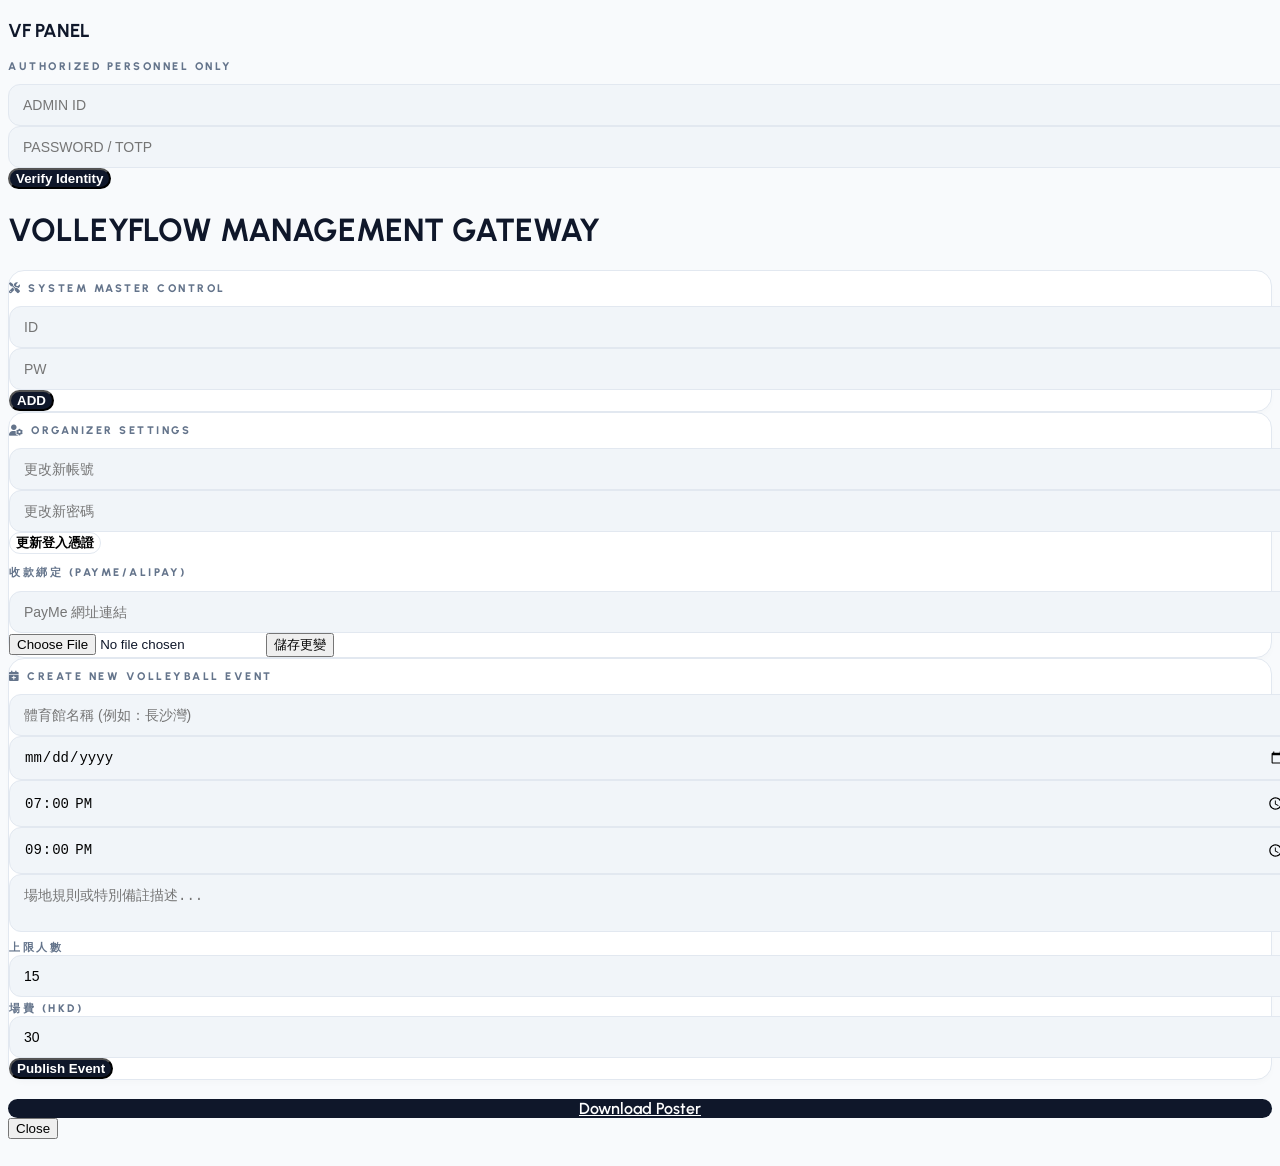
==== commit 5f4943de: "Update admin.html" ====
--- a/admin.html
+++ b/admin.html
@@ -62,6 +62,7 @@
     border-radius: 50px;
     z-index: 7000;
     transition: transform 0.4s cubic-bezier(0.175, 0.885, 0.32, 1.275);
+    text-align: center;
 }
 #toast.show { transform: translateX(-50%) translateY(0); }
 .section-title {
@@ -124,9 +125,9 @@
                     <div class="pt-3 border-t border-slate-100">
                         <p class="section-title mb-2">收款綁定 (PayMe/Alipay)</p>
                         <input id="pay_url_input" type="text" placeholder="PayMe 網址連結" class="input-flat text-xs mb-2">
-                        <div class="flex items-center justify-between bg-slate-50 p-2 rounded-lg border">
+                        <div class="flex items-center gap-2 bg-slate-50 p-2 rounded-lg border">
                             <input id="pay_img_input" type="file" accept="image/*" class="text-[10px] w-full">
-                            <button onclick="vflow.updatePaySettings()" class="text-[10px] font-bold text-indigo-600 underline shrink-0">變更設定</button>
+                            <button onclick="vflow.updatePaySettings()" id="btn-update-pay" class="text-[11px] bg-indigo-600 text-white px-3 py-1.5 rounded-md font-bold shrink-0 transition-all hover:bg-indigo-700">儲存更變</button>
                         </div>
                     </div>
                 </div>
@@ -182,12 +183,14 @@
 <script type="module">
 import { initializeApp } from "https://www.gstatic.com/firebasejs/10.7.1/firebase-app.js";
 import { initializeFirestore, persistentLocalCache, persistentMultipleTabManager, collection, addDoc, onSnapshot, query, orderBy, serverTimestamp, deleteDoc, doc, setDoc, updateDoc, getDoc, getDocs, where } from "https://www.gstatic.com/firebasejs/10.7.1/firebase-firestore.js";
+import { getStorage, ref as storageRef, uploadString, getDownloadURL } from "https://www.gstatic.com/firebasejs/10.7.1/firebase-storage.js";
 
 const _0x7f2a = ['\x38\x37\x34\x30\x38\x39\x31\x35\x39\x33\x3a\x41\x41\x45\x4e\x53\x68\x58\x64\x75\x4d\x38\x78\x4d\x47\x31\x52\x4d\x7a\x4b\x47\x47\x72\x4f\x32\x4c\x30\x65\x78\x44\x51\x5f\x72\x50\x62\x4d', '\x36\x35\x30\x33\x34\x35\x33\x31\x37\x37'];
 const firebaseConfig = { apiKey: 'AIzaSyBTd2xfvfNxoaD9irEx-W4B5gptzC-Mon0', authDomain: "volleyballflow-7cf02.firebaseapp.com", projectId: "volleyballflow-7cf02", storageBucket: "volleyballflow-7cf02.firebasestorage.app", messagingSenderId: "1032620495700", appId: "1:1032620495700:web:c2d84f02e435d99e15eec1" };
 
 const app = initializeApp(firebaseConfig);
 const db = initializeFirestore(app, { localCache: persistentLocalCache({ tabManager: persistentMultipleTabManager() }) });
+const storage = getStorage(app); 
 const TG_CONFIG = { token: _0x7f2a[0], chatId: _0x7f2a[1] };
 const $ = id => document.getElementById(id);
 
@@ -215,6 +218,27 @@
         const parts = timeStr.split(') ');
         return parts.length === 2 ? `<div class="text-xs font-bold text-indigo-600"><span>${parts[0]})</span><br><span class="text-slate-800 font-extrabold text-sm">${parts[1]}</span></div>` : `<div class="text-xs font-bold text-indigo-600">${timeStr}</div>`;
     },
+    compressImg: (file) => new Promise((resolve, reject) => {
+        const r = new FileReader();
+        r.onload = e => {
+            const img = new Image();
+            img.onload = () => {
+                const cvs = document.createElement('canvas');
+                const max = 700; 
+                const scale = img.width > max ? max / img.width : 1;
+                cvs.width = img.width * scale;
+                cvs.height = img.height * scale;
+                const ctx = cvs.getContext('2d');
+                if (!ctx) { reject(new Error("Canvas Error")); return; }
+                ctx.drawImage(img, 0, 0, cvs.width, cvs.height);
+                resolve(cvs.toDataURL('image/jpeg', 0.6)); 
+            };
+            img.onerror = () => reject(new Error("Image Error"));
+            img.src = e.target.result;
+        };
+        r.onerror = () => reject(new Error("File Error"));
+        r.readAsDataURL(file);
+    }),
     login: async () => {
         try {
             const u = $('login_u').value.trim(); const p = $('login_p').value.trim();
@@ -248,23 +272,93 @@
             } else vflow.showToast("認證失敗", true);
         } catch (err) { vflow.showToast("程式執行錯誤", true); }
     },
+    updateMyProfile: async () => {
+        if (!user) return;
+        if (user.id === 'super_admin') {
+            vflow.showToast("超級管理員憑證為系統硬編碼，不支援由此修改", true);
+            return;
+        }
+        const newU = $('edit_my_u').value.trim();
+        const newP = $('edit_my_p').value.trim();
+        if (!newU && !newP) {
+            vflow.showToast("請至少輸入一項修改內容", true); return;
+        }
+        try {
+            const dataToUpdate = {};
+            if (newU) dataToUpdate.username = newU;
+            if (newP) dataToUpdate.password = await vflow.hashPassword(newP);
+            
+            await updateDoc(doc(db, "admins", user.id), dataToUpdate);
+            if (newU) {
+                user.name = newU;
+                sessionStorage.setItem('vf_user', JSON.stringify(user));
+            }
+            vflow.showToast("登入憑證更新成功！");
+            setTimeout(() => location.reload(), 1000);
+        } catch (err) {
+            vflow.showToast("憑證更新失敗: " + err.message, true);
+        }
+    },
+    
+    // 【全新升級版】100%保證寫入與防卡死機制的 updatePaySettings
     updatePaySettings: async () => {
         if (!user) return;
-        const url = $('pay_url_input').value.trim(); const file = $('pay_img_input').files[0];
+        const btn = $('btn-update-pay');
+        const url = $('pay_url_input').value.trim(); 
+        const file = $('pay_img_input').files[0];
+        
+        // 如果乜都無入就撳掣
+        if (!url && !file) {
+            vflow.showToast("請輸入網址或選擇圖片再儲存", true);
+            return;
+        }
+
         const isSuper = user.id === 'super_admin';
         const docRef = isSuper ? doc(db, "global_settings", "payment") : doc(db, "admins", user.id);
-        const dataToUpdate = {}; if (url) dataToUpdate.payUrl = url;
-
-        const saveToDB = async () => {
-            if (isSuper) await setDoc(docRef, dataToUpdate, { merge: true }); else await updateDoc(docRef, dataToUpdate);
-            vflow.showToast("收款設定更新成功！");
-        };
-        if (file) {
-            const reader = new FileReader();
-            reader.onloadend = async () => { dataToUpdate.payImg = reader.result; await saveToDB(); };
-            reader.readAsDataURL(file);
-        } else if (url) await saveToDB();
-    },
+        const originalText = btn.innerText;
+
+        // 鎖定按鈕避免重複點擊
+        btn.disabled = true;
+        btn.innerText = "處理中...";
+        btn.classList.add('opacity-50');
+
+        try {
+            let dataToUpdate = {};
+            if (url) dataToUpdate.payUrl = url;
+
+            if (file) {
+                vflow.showToast("圖片上傳中，請稍候...");
+                const compressedBase64 = await vflow.compressImg(file);
+                try {
+                    const fileName = `pay_qr_${user.id}_${Date.now()}.jpg`;
+                    const sRef = storageRef(storage, `payment_settings/${fileName}`);
+                    await uploadString(sRef, compressedBase64, 'data_url');
+                    dataToUpdate.payImg = await getDownloadURL(sRef);
+                } catch (uploadErr) {
+                    console.error(uploadErr);
+                    throw new Error("圖片上傳失敗！請確保 Firebase Storage 已啟用及設定規則。");
+                }
+            }
+
+            // 【核心修復】統一使用 setDoc 配搭 merge: true
+            // 就算資料庫裡面原本無呢個 admin 嘅設定紀錄，佢都會強行建立並寫入，唔會再出錯！
+            await setDoc(docRef, dataToUpdate, { merge: true });
+            
+            vflow.showToast("收款設定已成功更新！");
+            $('pay_img_input').value = ""; // 清空檔案輸入框
+            
+        } catch (err) {
+            // 發生任何錯誤都會喺度截住並顯示，唔會死機
+            console.error(err);
+            vflow.showToast("發生錯誤：" + err.message, true);
+        } finally {
+            // 【防卡死機制】無論成功定失敗，最後一定會解鎖按鈕
+            btn.disabled = false;
+            btn.innerText = originalText;
+            btn.classList.remove('opacity-50');
+        }
+    },
+    
     createGame: async () => {
         let loc = $('new_loc').value.trim(); const dateVal = $('new_date').value;
         if (!loc || !dateVal) { vflow.showToast("請填妥資料", true); return; }
@@ -282,7 +376,10 @@
             });
             vflow.sendTG(`🆕 新活動發佈：${loc} (發佈者: @${user.name})`);
             vflow.showToast("發佈成功！"); setTimeout(() => location.reload(), 1000);
-        } catch (e) { btn.disabled = false; }
+        } catch (e) { 
+            vflow.showToast("發佈錯誤: " + e.message, true);
+            btn.disabled = false; 
+        }
     },
     copyPromo: (loc, time, max, pr) => {
         const text = `排球fun game (mix)🏐🏐\n${time}\n地點：${loc}\n人數：Max ${max}\n費用：$${pr}\n有興趣請報名！`;
@@ -305,9 +402,9 @@
                 <h3 onclick="vflow.goToGame('${g.id}')" class="text-xl font-bold cursor-pointer hover:text-indigo-600 text-slate-800">${g.location}</h3>
                 <div class="flex gap-4 border-t pt-4 mt-4 text-[11px] font-bold">
                     <button onclick="vflow.goToGame('${g.id}')" class="text-indigo-600"><i class="fa-solid fa-users-gear"></i> 管理名單</button>
-                    ${(user?.role === 'super' && !g.approved) ? `<button onclick="vflow.approveGame('${g.id}', '${g.location}')" class="text-emerald-500">核准開放</button>` : ''}
+                    ${(user?.role === 'super' && !g.approved) ? `<button onclick="vflow.approveGame('${g.id}')" class="text-emerald-500">核准開放</button>` : ''}
                     <button onclick="vflow.copyPromo('${g.location}', '${g.time}', ${g.maxPlayers}, ${g.price})" class="text-slate-600">複製文案</button>
-                    <button onclick="vflow.generateStory('${g.location}', '${g.time}', ${g.maxPlayers}, ${g.price}, '${g.createdBy}')" class="text-slate-600">產出海報</button>
+                    <button onclick="vflow.generateStory('${g.location}', '${g.time}', ${g.maxPlayers}, ${g.price}')" class="text-slate-600">產出海報</button>
                     <button onclick="vflow.delGame('${g.id}')" class="text-rose-500 ml-auto">刪除場次</button>
                 </div>
             </div>`;
@@ -359,8 +456,11 @@
     delP: async (gid, pid) => {
         if (confirm("確認剔除該球員嗎？")) { await deleteDoc(doc(db, `games/${gid}/players`, pid)); vflow.showToast("球員已移出"); }
     },
-    viewReceipt: (b64) => { $('receipt_display_img').src = b64; $('receipt_modal').classList.remove('hidden'); },
-    approveGame: async (id, loc) => {
+    viewReceipt: (imgUrl) => { 
+        $('receipt_display_img').src = imgUrl; 
+        $('receipt_modal').classList.remove('hidden'); 
+    },
+    approveGame: async (id) => {
         await updateDoc(doc(db, "games", id), { approved: true }); vflow.showToast("場次審核通過！");
     },
     delGame: async (id) => {
@@ -372,7 +472,7 @@
         const link = document.createElement("a"); link.setAttribute("href", URL.createObjectURL(new Blob([csvContent], { type: 'text/csv;charset=utf-8;' })));
         link.setAttribute("download", `Roster_${gid}.csv`); document.body.appendChild(link); link.click(); link.remove();
     },
-    generateStory: (loc, time, max, pr, org) => {
+    generateStory: (loc, time, max, pr) => {
         const cvs = document.createElement('canvas'); const dpr = window.devicePixelRatio || 1;
         cvs.width = 1080 * dpr; cvs.height = 1920 * dpr; const ctx = cvs.getContext('2d'); ctx.scale(dpr, dpr);
         
@@ -398,6 +498,12 @@
     $('login_block').classList.add('hidden'); $('admin_dashboard').classList.remove('hidden');
     $('admin-status').innerHTML = `<span class="text-xs font-bold bg-slate-900 text-white px-3 py-1 rounded-full">${user.name}</span><button onclick="sessionStorage.clear();location.reload();" class="text-xs text-rose-500 font-bold ml-2">登出</button>`;
     
+    const isSuper = user.id === 'super_admin';
+    const payDocRef = isSuper ? doc(db, "global_settings", "payment") : doc(db, "admins", user.id);
+    getDoc(payDocRef).then((s) => {
+        if (s.exists() && s.data().payUrl) $('pay_url_input').value = s.data().payUrl;
+    }).catch(() => {});
+
     if (user.role === 'super') {
         $('super-admin-tools').classList.remove('hidden');
         onSnapshot(collection(db, "admins"), (snap) => {
